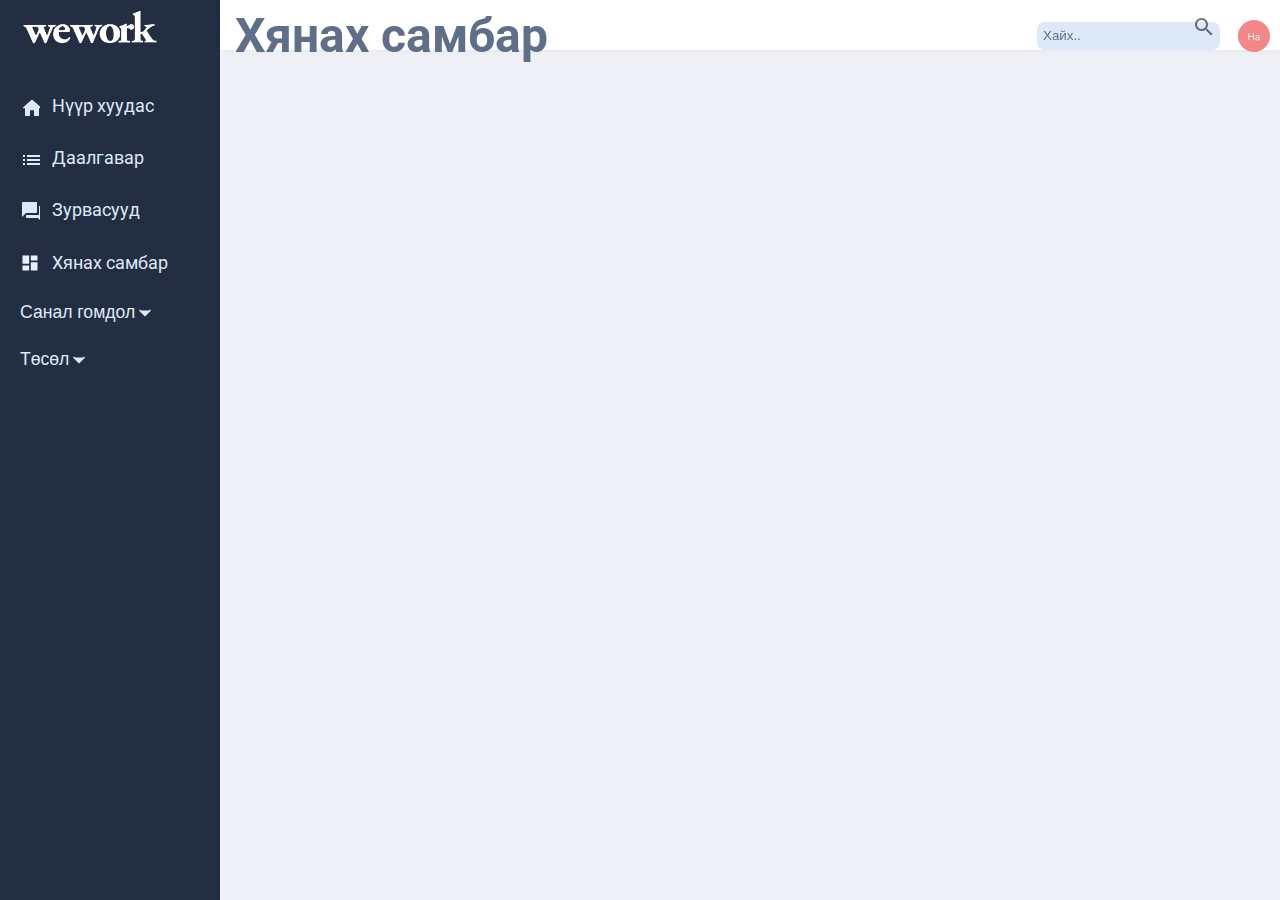
==== Dashbourd.html @ 64fe6dff "yronhii" ====
<!DOCTYPE html>
<html lang="en">
<head>
    <meta charset="UTF-8">
    <meta http-equiv="X-UA-Compatible" content="IE=edge">
    <meta name="viewport" content="width=device-width, initial-scale=1.0">
    <title>Document</title>
    <link rel="stylesheet" href="main.css">
    
</head>
<body>
    <aside class="sidebar">
          <header class="page-header">
            <nav>
              <a href="#0" aria-label="forecastr logo" class="logo">
               <img src="pngwing.com.png" width="140" height="38" alt="">
              </a>
              <ul class="admin-menu">
                <li>
                  <a href="menu.html">
                    <svg width="24" height="24" viewBox="0 0 20 20" fill="none" xmlns="http://www.w3.org/2000/svg">
                        <path d="M9.99766 19.3275V14.3275H13.9977V19.3275C13.9977 19.8775 14.4477 20.3275 14.9977 20.3275H17.9977C18.5477 20.3275 18.9977 19.8775 18.9977 19.3275V12.3275H20.6977C21.1577 12.3275 21.3777 11.7575 21.0277 11.4575L12.6677 3.92749C12.2877 3.58749 11.7077 3.58749 11.3277 3.92749L2.96766 11.4575C2.62766 11.7575 2.83766 12.3275 3.29766 12.3275H4.99766V19.3275C4.99766 19.8775 5.44766 20.3275 5.99766 20.3275H8.99766C9.54766 20.3275 9.99766 19.8775 9.99766 19.3275Z" fill="E9EEFF"/>
                        </svg>
                        
                    <span>Нүүр хуудас</span>
                  </a>
                </li>
                <li>
                  <a href="tasks.html">
                    <svg width="32" height="32" viewBox="0 0 20 20" fill="none" xmlns="http://www.w3.org/2000/svg">
                        <path d="M3 13H5V11H3V13ZM3 17H5V15H3V17ZM3 9H5V7H3V9ZM7 13H21V11H7V13ZM7 17H21V15H7V17ZM7 7V9H21V7H7Z" fill="E9EEFF"/>
                        </svg>
                        
                    <span>Даалгавар</span>
                  </a>
                </li>
                <li>
                  <a href="message.html">
                    <svg width="32" height="32" viewBox="0 0 20 20" fill="none" xmlns="http://www.w3.org/2000/svg">
                        <path d="M21 6H19V15H6V17C6 17.55 6.45 18 7 18H18L22 22V7C22 6.45 21.55 6 21 6ZM17 12V3C17 2.45 16.55 2 16 2H3C2.45 2 2 2.45 2 3V17L6 13H16C16.55 13 17 12.55 17 12Z" fill="E9EEFF"/>
                        </svg>
                        
                    <span>Зурвасууд</span>
                  </a>
                </li>
                <li>
                    <a href="Dashbourd.html">
                      <svg width="32" height="32" viewBox="0 0 24 24" fill="none" xmlns="http://www.w3.org/2000/svg">
                        <path d="M3 13H11V3H3V13ZM3 21H11V15H3V21ZM13 21H21V11H13V21ZM13 3V9H21V3H13Z" fill="#E9EEFF"/>
                        </svg>
                        
                      <span>Хянах самбар</span>
                    </a>
                  </li>
                  <li class="down">
                    <button class="dropdown-btn">Санал гомдол 
                      <i class="icon-down">
                        <svg width="24" height="24" viewBox="0 0 24 24" fill="none" xmlns="http://www.w3.org/2000/svg">
                          <path d="M6 9L12 15L18 9" stroke="#DDE9F8" stroke-width="2" stroke-linecap="round" stroke-linejoin="round"/>
                          </svg>
                      </i>
                    </button>
                    <div class="dropdown-container">
                      <a href="#">Link 1</a>
                      <a href="#">Link 2</a>
                      <a href="#">Link 3</a>
                    </div>
                  </li>
                  <li class="down">
                    <button class="dropdown-btn">Төcөл 
                      <i class="icon-down">
                        <svg width="24" height="24" viewBox="0 0 24 24" fill="none" xmlns="http://www.w3.org/2000/svg">
                          <path d="M6 9L12 15L18 9" stroke="#DDE9F8" stroke-width="2" stroke-linecap="round" stroke-linejoin="round"/>
                          </svg>
                      </i>
                    </button>
                    <div class="dropdown-container">
                      <a href="#">Link 1</a>
                      <a href="#">Link 2</a>
                      <a href="#">Link 3</a>
                    </div>
                  </li>
              </ul>
            </nav>
          </header>
          <section class="page-content">
            <section class="search-and-user">
           
            
                <h1>Хянах самбар</h1>
                <div class="admin-profile">
                  <div class="search-container">
                  <form action="/action_page.php">
                    <input type="search" placeholder="Хайх.." name="search">
                    <button type="submit"><i class="search"><svg width="20" height="20" viewBox="0 0 32 32" fill="none" xmlns="http://www.w3.org/2000/svg">
                      <path d="M15.5 14H14.71L14.43 13.73C15.41 12.59 16 11.11 16 9.5C16 5.91 13.09 3 9.5 3C5.91 3 3 5.91 3 9.5C3 13.09 5.91 16 9.5 16C11.11 16 12.59 15.41 13.73 14.43L14 14.71V15.5L19 20.49L20.49 19L15.5 14ZM9.5 14C7.01 14 5 11.99 5 9.5C5 7.01 7.01 5 9.5 5C11.99 5 14 7.01 14 9.5C14 11.99 11.99 14 9.5 14Z" fill="black" fill-opacity="0.54"/>
                      </svg></i></button>
                  </form>
                  </div>
                  
                    <svg width="45" height="45" viewBox="0 0 45 45" fill="none" xmlns="http://www.w3.org/2000/svg">
                      <circle cx="22.5" cy="22.5" r="22.5" fill="#F38686"/>
                      <path d="M22.2568 28.625H20.9375V24.0244H15.9199V28.625H14.6074V18.6719H15.9199V22.9512H20.9375V18.6719H22.2568V28.625ZM29.2061 28.625C29.1331 28.4792 29.0739 28.2194 29.0283 27.8457C28.4404 28.4564 27.7386 28.7617 26.9229 28.7617C26.1937 28.7617 25.5944 28.5566 25.125 28.1465C24.6602 27.7318 24.4277 27.2077 24.4277 26.5742C24.4277 25.804 24.7194 25.207 25.3027 24.7832C25.8906 24.3548 26.7155 24.1406 27.7773 24.1406H29.0078V23.5596C29.0078 23.1175 28.8757 22.7666 28.6113 22.5068C28.347 22.2425 27.9574 22.1104 27.4424 22.1104C26.9912 22.1104 26.613 22.2243 26.3076 22.4521C26.0023 22.68 25.8496 22.9557 25.8496 23.2793H24.5781C24.5781 22.9102 24.708 22.5547 24.9678 22.2129C25.2321 21.8665 25.5876 21.5931 26.0342 21.3926C26.4854 21.1921 26.9798 21.0918 27.5176 21.0918C28.3698 21.0918 29.0374 21.306 29.5205 21.7344C30.0036 22.1582 30.2542 22.7438 30.2725 23.4912V26.8955C30.2725 27.5745 30.359 28.1146 30.5322 28.5156V28.625H29.2061ZM27.1074 27.6611C27.5039 27.6611 27.8799 27.5586 28.2354 27.3535C28.5908 27.1484 28.8483 26.8818 29.0078 26.5537V25.0361H28.0166C26.4671 25.0361 25.6924 25.4896 25.6924 26.3965C25.6924 26.793 25.8245 27.1029 26.0889 27.3262C26.3532 27.5495 26.6927 27.6611 27.1074 27.6611Z" fill="white"/>
                      </svg>
              </div>
        
            </section>


            <article>
            
           <!-- end ymnuuda hiine -->
            </article>
          </section>
          
    </aside>
    
    <script src="main.js"></script>
</body>
</html>
---- main.css ----
@import url("https://fonts.googleapis.com/css2?family=Roboto:wght@500&display=swap");

:root {
  --page-header-bgColor: #242e42;
  --page-header-bgColor-hover: #1d2636;
  --page-header-txtColor: #dde9f8;
  --page-header-width: 220px;
  --page-content-bgColor: #f0f1f6;
  --page-content-txtColor: #5f6e89;
  --saaral: #f9fafc;
  --oronge: #ffa800;
  --red: #fe5858;
  --white: #fff;
  --black: #333;
  --blue: #81d4fa;
  --border-radius: 4px;
  --box-shadow: 0 0 10px -2px rgba(0, 0, 0, 0.075);
}

* {
  padding: 0;
  margin: 0;
  box-sizing: border-box;
}

ul {
  list-style: none;
}

a,
button {
  color: inherit;
}

a {
  text-decoration: none;
}

button {
  background: none;
  cursor: pointer;
}

input {
  -webkit-appearance: none;
}

[type="checkbox"] {
  position: absolute;
  left: -9999px;
}

label {
  cursor: pointer;
}

button,
input {
  border: none;
}

svg {
  display: block;
}

body {
  font: 19px/1.5 "Roboto", sans-serif;
}

/* HEADER STYLES
–––––––––––––––––––––––––––––––––––––––––––––––––– */
.page-header {
  position: fixed;
  top: 0;
  left: 0;
  right: 0;
  bottom: 0;
  overflow: auto;
  padding-top: 8px;
  width: var(--page-header-width);
  color: var(--page-header-txtColor);
  background: var(--page-header-bgColor);
}
.page-header nav {
  display: flex;
  flex-direction: column;
  min-height: 100%;
}

.page-header .logo {
  display: block;
  margin: 0 20px;
}

.page-header .admin-menu {
  display: flex;
  flex-direction: column;
  flex-grow: 1;
  margin-top: 25px;
}

.page-header .admin-menu li > * {
  width: 100%;
  padding: 13px 20px;
}

.page-header .admin-menu .menu-heading h3 {
  letter-spacing: 0.15em;
  font-size: 12px;
  margin-top: 12px;
  color: var(--page-header-headingColor);
}

.page-header .admin-menu svg {
  width: 20px;
  height: 20px;
  fill: var(--page-header-txtColor);
  margin-right: 12px;
}

.page-header .admin-menu a,
.page-header .admin-menu button {
  display: flex;
  align-items: center;
  font-size: 1.1rem;
}

.page-header .admin-menu a:hover,
.page-header .admin-menu a:focus,
.page-header .admin-menu button:hover,
.page-header .admin-menu button:focus {
  background: var(--page-header-bgColor-hover);
  color: var(--white);
  outline: none;
}

.page-header .admin-menu a:hover svg,
.page-header .admin-menu a:focus svg,
.page-header .admin-menu button:hover svg,
.page-header .admin-menu button:focus svg {
  fill: var(--blue);
}
.dropdown-container {
  display: none;
  margin-left: 8px;
}

.icon-down {
  float: right;
}

/* PAGE CONTENT STYLES
–––––––––––––––––––––––––––––––––––––––––––––––––– */
.page-content {
  position: relative;
  left: var(--page-header-width);
  width: calc(100% - var(--page-header-width));
  min-height: 100vh;
  color: var(--page-content-txtColor);
  background: var(--page-content-bgColor);
}

.search-and-user {
  display: grid;
  grid-template-columns: 1fr auto;
  align-items: center;
  background: var(--white);
  position: relative;
  width: 100%;
  height: 50px;
  font-size: 1.5rem;
  padding-left: 15px;
  box-shadow: var(--box-shadow);
}

.search-and-user ::placeholder {
  color: var(--page-content-txtColor);
}

.search-and-user form svg {
  width: 26px;
  height: 26px;
  fill: var(--page-content-txtColor);
}
input[type="search"] {
  height: 28px;
  border-radius: 8px;
  margin-bottom: 8px;
  margin-right: 18px;
  padding-left: 6px;
  color: var(--page-content-txtColor);
  background-color: var(--page-header-txtColor);
}
.search {
  float: right;
  margin-top: 12px;
  margin-right: 29px;
  border: none;
  cursor: pointer;
}
.search-and-user form button {
  position: absolute;
  top: 50%;
  right: 17px;
  transform: translateY(-50%);
}

.search-and-user .admin-profile {
  display: flex;
  align-items: center;
}

.search-and-user .admin-profile svg {
  width: 32px;
  height: 32px;
  margin-right: 10px;
}
.content {
  width: 750px;
  height: 43px;
  border-bottom-style: solid;
  border-bottom-width: thin;
  border-color: rgb(174, 188, 201);
  margin-top: 4%;
  margin-left: 15%;
}
.dropdown-btn {
  display: flex;
  align-items: center;
}
.content .dropdown-container {
  margin-top: 20px;
}
.content .dropdown-container > a {
  display: inline-block;
  margin-right: 25px;
}
.project-card {
  position: relative;
  width: 100px;
  height: 100px;
  border-radius: 15px;
  text-align: center;
  overflow: auto;
  background-color: var(--blue);
  box-shadow: 0 4px 8px 0 rgba(0, 0, 0, 0.2);
  transition: 0.3s;
}
.project-plus {
  position: relative;
  width: 100px;
  height: 100px;
  border-radius: 15px;
  text-align: center;
  overflow: auto;
  border-style: dashed;
  border-width: 2px;
}

.project-card:hover,
.project-card:focus {
  fill: var(--blue);
  box-shadow: 0 8px 16px 0 rgba(0, 0, 0, 0.2);
}
.dropdown-container svg {
  width: 40px;
  height: auto;
  margin: auto;
  margin-top: 28%;
}
.project-plus:hover,
.project-plus:focus {
  background-color: #f3f3f3;
  transform: translateY(-1px);
  transition: 0.3s;
  box-shadow: 0 8px 16px 0 rgba(0, 0, 0, 0.2);
}
.project-name {
  margin-top: 10px;
  text-align: center;
}
/* MQ RULES
–––––––––––––––––––––––––––––––––––––––––––––––––– */
@media screen and (max-height: 450px) {
  .sidebar {
    padding-top: 15px;
  }
  .sidebar a {
    font-size: 18px;
  }
}
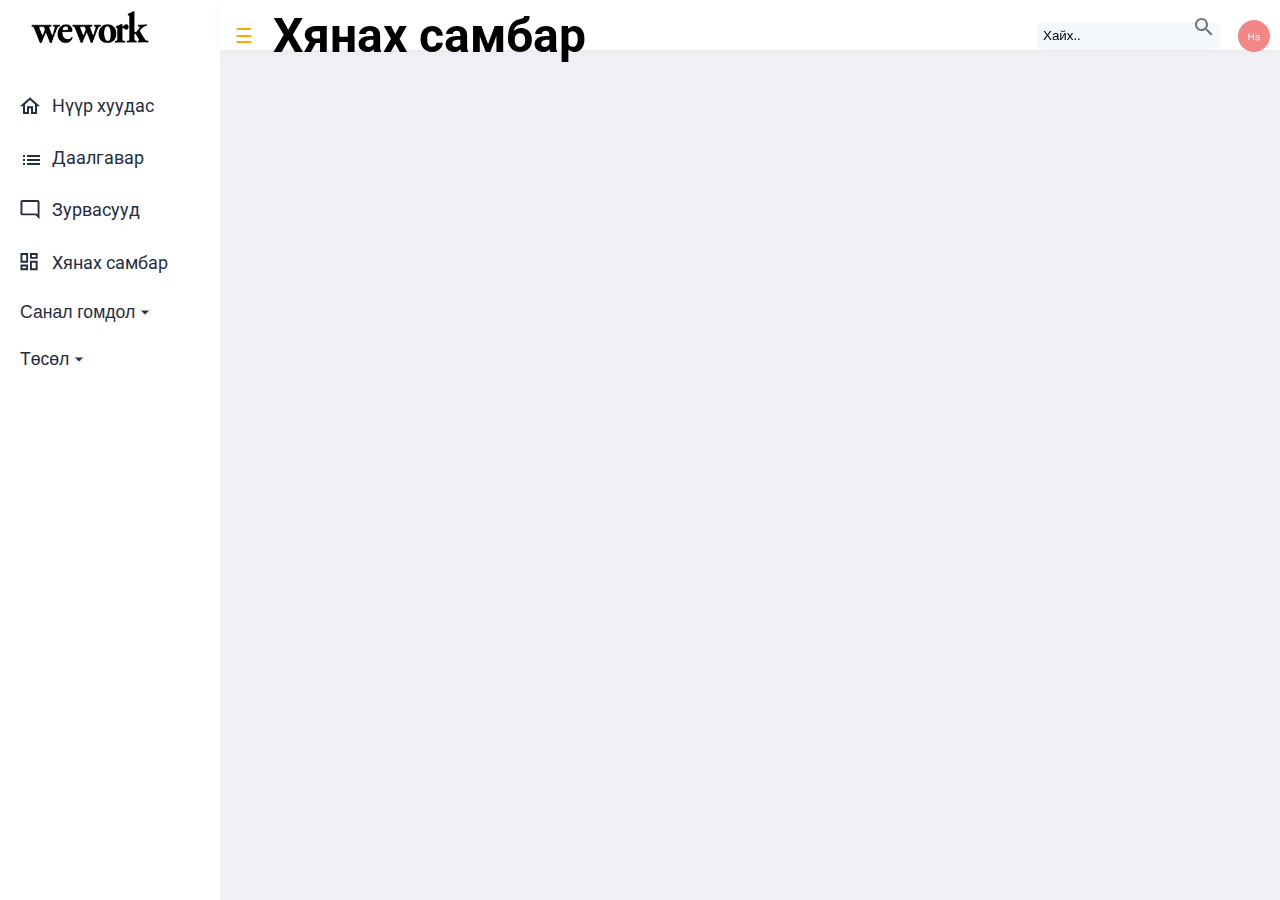
==== commit c563d743: "d" ====
--- a/Dashbourd.html
+++ b/Dashbourd.html
@@ -5,89 +5,98 @@
     <meta http-equiv="X-UA-Compatible" content="IE=edge">
     <meta name="viewport" content="width=device-width, initial-scale=1.0">
     <title>Document</title>
-    <link rel="stylesheet" href="main.css">
+    <link rel="stylesheet" href="public/css/main.css">
     
 </head>
 <body>
     <aside class="sidebar">
-          <header class="page-header">
-            <nav>
-              <a href="#0" aria-label="forecastr logo" class="logo">
-               <img src="pngwing.com.png" width="140" height="38" alt="">
+      <header class="page-header" id="MenuBar">
+        <nav>
+          <a href="menu.html" aria-label="forecastr logo" class="logo">
+           <img src="public/images/klipartz.com.png" width="140" height="38" alt="">
+          </a>
+          <ul class="admin-menu">
+            <li>
+              <a href="menu.html">
+                <svg width="24" height="21" viewBox="0 0 24 21" fill="none" xmlns="http://www.w3.org/2000/svg">
+                  <path d="M12 3.28873L18 8.58285V17.7711H15.6V10.7123H8.4V17.7711H6V8.58285L12 3.28873ZM12 0.124023L0 10.7123H3.6V20.124H10.8V13.0652H13.2V20.124H20.4V10.7123H24L12 0.124023Z" fill="#242E42"/>
+                  </svg>
+                  
+                    
+                <span>Нүүр хуудас</span>
               </a>
-              <ul class="admin-menu">
-                <li>
-                  <a href="menu.html">
-                    <svg width="24" height="24" viewBox="0 0 20 20" fill="none" xmlns="http://www.w3.org/2000/svg">
-                        <path d="M9.99766 19.3275V14.3275H13.9977V19.3275C13.9977 19.8775 14.4477 20.3275 14.9977 20.3275H17.9977C18.5477 20.3275 18.9977 19.8775 18.9977 19.3275V12.3275H20.6977C21.1577 12.3275 21.3777 11.7575 21.0277 11.4575L12.6677 3.92749C12.2877 3.58749 11.7077 3.58749 11.3277 3.92749L2.96766 11.4575C2.62766 11.7575 2.83766 12.3275 3.29766 12.3275H4.99766V19.3275C4.99766 19.8775 5.44766 20.3275 5.99766 20.3275H8.99766C9.54766 20.3275 9.99766 19.8775 9.99766 19.3275Z" fill="E9EEFF"/>
-                        </svg>
-                        
-                    <span>Нүүр хуудас</span>
-                  </a>
-                </li>
-                <li>
-                  <a href="tasks.html">
-                    <svg width="32" height="32" viewBox="0 0 20 20" fill="none" xmlns="http://www.w3.org/2000/svg">
-                        <path d="M3 13H5V11H3V13ZM3 17H5V15H3V17ZM3 9H5V7H3V9ZM7 13H21V11H7V13ZM7 17H21V15H7V17ZM7 7V9H21V7H7Z" fill="E9EEFF"/>
-                        </svg>
-                        
-                    <span>Даалгавар</span>
-                  </a>
-                </li>
-                <li>
-                  <a href="message.html">
-                    <svg width="32" height="32" viewBox="0 0 20 20" fill="none" xmlns="http://www.w3.org/2000/svg">
-                        <path d="M21 6H19V15H6V17C6 17.55 6.45 18 7 18H18L22 22V7C22 6.45 21.55 6 21 6ZM17 12V3C17 2.45 16.55 2 16 2H3C2.45 2 2 2.45 2 3V17L6 13H16C16.55 13 17 12.55 17 12Z" fill="E9EEFF"/>
-                        </svg>
-                        
-                    <span>Зурвасууд</span>
-                  </a>
-                </li>
-                <li>
-                    <a href="Dashbourd.html">
-                      <svg width="32" height="32" viewBox="0 0 24 24" fill="none" xmlns="http://www.w3.org/2000/svg">
-                        <path d="M3 13H11V3H3V13ZM3 21H11V15H3V21ZM13 21H21V11H13V21ZM13 3V9H21V3H13Z" fill="#E9EEFF"/>
-                        </svg>
-                        
-                      <span>Хянах самбар</span>
-                    </a>
-                  </li>
-                  <li class="down">
-                    <button class="dropdown-btn">Санал гомдол 
-                      <i class="icon-down">
-                        <svg width="24" height="24" viewBox="0 0 24 24" fill="none" xmlns="http://www.w3.org/2000/svg">
-                          <path d="M6 9L12 15L18 9" stroke="#DDE9F8" stroke-width="2" stroke-linecap="round" stroke-linejoin="round"/>
-                          </svg>
-                      </i>
-                    </button>
-                    <div class="dropdown-container">
-                      <a href="#">Link 1</a>
-                      <a href="#">Link 2</a>
-                      <a href="#">Link 3</a>
-                    </div>
-                  </li>
-                  <li class="down">
-                    <button class="dropdown-btn">Төcөл 
-                      <i class="icon-down">
-                        <svg width="24" height="24" viewBox="0 0 24 24" fill="none" xmlns="http://www.w3.org/2000/svg">
-                          <path d="M6 9L12 15L18 9" stroke="#DDE9F8" stroke-width="2" stroke-linecap="round" stroke-linejoin="round"/>
-                          </svg>
-                      </i>
-                    </button>
-                    <div class="dropdown-container">
-                      <a href="#">Link 1</a>
-                      <a href="#">Link 2</a>
-                      <a href="#">Link 3</a>
-                    </div>
-                  </li>
-              </ul>
-            </nav>
-          </header>
-          <section class="page-content">
+            </li>
+            <li>
+              <a href="tasks.html">
+                <svg width="32" height="32" viewBox="0 0 20 20" fill="none" xmlns="http://www.w3.org/2000/svg">
+                    <path d="M3 13H5V11H3V13ZM3 17H5V15H3V17ZM3 9H5V7H3V9ZM7 13H21V11H7V13ZM7 17H21V15H7V17ZM7 7V9H21V7H7Z" fill="E9EEFF"/>
+                    </svg>
+                    
+                <span>Даалгавар</span>
+              </a>
+            </li>
+            <li>
+              <a href="message.html">
+                <svg width="20" height="21" viewBox="0 0 20 21" fill="none" xmlns="http://www.w3.org/2000/svg">
+                  <path d="M18 15.294L16.83 14.124H2V2.12402H18V15.294ZM18 0.124023H2C0.9 0.124023 0 1.02402 0 2.12402V14.124C0 15.224 0.9 16.124 2 16.124H16L20 20.124V2.12402C20 1.02402 19.1 0.124023 18 0.124023Z" fill="#242E42"/>
+                  </svg>
+                  
+                    
+                <span>Зурвасууд</span>
+              </a>
+            </li>
+            <li>
+                <a href="Dashbourd.html">
+                  <svg width="24" height="24" viewBox="0 0 20 21" fill="none" xmlns="http://www.w3.org/2000/svg">
+                    <path d="M16 2.12402V4.12402H12V2.12402H16ZM6 2.12402V8.12402H2V2.12402H6ZM16 10.124V16.124H12V10.124H16ZM6 14.124V16.124H2V14.124H6ZM18 0.124023H10V6.12402H18V0.124023ZM8 0.124023H0V10.124H8V0.124023ZM18 8.12402H10V18.124H18V8.12402ZM8 12.124H0V18.124H8V12.124Z" fill="#242E42"/>
+                    </svg>
+                    
+                    
+                    
+                  <span>Хянах самбар</span>
+                </a>
+              </li>
+              <li class="down">
+                <button class="dropdown-btn">Санал гомдол 
+                  <i class="icon-down">
+                    <svg width="24" height="24" viewBox="0 0 24 24" fill="none" xmlns="http://www.w3.org/2000/svg">
+                      <path d="M6 9L12 15L18 9" stroke="#DDE9F8" stroke-width="2" stroke-linecap="round" stroke-linejoin="round"/>
+                      </svg>
+                  </i>
+                </button>
+                <div class="dropdown-container">
+                  <a href="#">Link 1</a>
+                  <a href="#">Link 2</a>
+                  <a href="#">Link 3</a>
+                </div>
+              </li>
+              <li class="down">
+                <button class="dropdown-btn">Төcөл 
+                  <i class="icon-down">
+                    <svg width="24" height="24" viewBox="0 0 24 24" fill="none" xmlns="http://www.w3.org/2000/svg">
+                      <path d="M6 9L12 15L18 9" stroke="#DDE9F8" stroke-width="2" stroke-linecap="round" stroke-linejoin="round"/>
+                      </svg>
+                  </i>
+                </button>
+                <div class="dropdown-container">
+                  <a href="#">Link 1</a>
+                  <a href="#">Link 2</a>
+                  <a href="#">Link 3</a>
+                </div>
+              </li>
+          </ul>
+        </nav>
+        
+      </header>
+          <section class="page-content" id="main">
             <section class="search-and-user">
            
-            
+              <div class="head-title">
+           
+                <button id="closeNav" class="open-nav">&#9776;</button>
                 <h1>Хянах самбар</h1>
+               </div>
+                
                 <div class="admin-profile">
                   <div class="search-container">
                   <form action="/action_page.php">
@@ -115,6 +124,6 @@
           
     </aside>
     
-    <script src="main.js"></script>
+    <script src="public/js/main.js"></script>
 </body>
 </html>--- a/public/css/main.css
+++ b/public/css/main.css
@@ -0,0 +1,579 @@
+@import url("https://fonts.googleapis.com/css2?family=Roboto:wght@500&display=swap");
+
+:root {
+  --page-header-bgColor: #ffffff;
+  --page-header-bgColor-hover: #ffa800;
+  --page-header-txtColor: #242e42;
+  --page-header-width: 220px;
+  --page-content-bgColor: #f0f1f6;
+  --page-content-txtColor: #000000;
+  --saaral: #f9fafc;
+  --green: #23cb51;
+  --oronge: #ffa800;
+  --red: #ff6a6a;
+  --white: #fff;
+  --black: #333;
+  --blue: #81d4fa;
+  --hoverColor: #f5f5f5;
+  --border-radius: 4px;
+  --box-shadow: 0 0 10px -2px rgba(0, 0, 0, 0.075);
+}
+
+* {
+  padding: 0;
+  margin: 0;
+  box-sizing: border-box;
+}
+
+ul {
+  list-style: none;
+}
+
+a,
+button {
+  color: inherit;
+}
+
+a {
+  text-decoration: none;
+}
+
+button {
+  background: none;
+  cursor: pointer;
+}
+
+input {
+  -webkit-appearance: none;
+}
+
+[type="checkbox"] {
+  position: absolute;
+  left: -9999px;
+}
+
+label {
+  cursor: pointer;
+}
+
+button,
+input {
+  border: none;
+}
+
+svg {
+  display: block;
+}
+
+body {
+  font: 19px/1.5 "Roboto", sans-serif;
+}
+
+/* HEADER STYLES
+–––––––––––––––––––––––––––––––––––––––––––––––––– */
+.page-header {
+  position: fixed;
+  top: 0;
+  left: 0;
+  right: 0;
+  bottom: 0;
+  overflow: auto;
+  padding-top: 8px;
+  width: var(--page-header-width);
+  color: var(--page-header-txtColor);
+  background: var(--page-header-bgColor);
+}
+.page-header nav {
+  display: flex;
+  flex-direction: column;
+  min-height: 100%;
+}
+
+.page-header .logo {
+  display: block;
+  margin: 0 20px;
+}
+
+.page-header .admin-menu {
+  display: flex;
+  flex-direction: column;
+  flex-grow: 1;
+  margin-top: 25px;
+}
+
+.page-header .admin-menu li > * {
+  width: 100%;
+  padding: 13px 20px;
+}
+
+.page-header .admin-menu .menu-heading h3 {
+  letter-spacing: 0.15em;
+  font-size: 12px;
+  margin-top: 12px;
+  color: var(--page-header-headingColor);
+}
+
+.page-header .admin-menu svg {
+  width: 20px;
+  height: 20px;
+  fill: var(--page-header-txtColor);
+  margin-right: 12px;
+}
+
+.page-header .admin-menu a,
+.page-header .admin-menu button {
+  display: flex;
+  align-items: center;
+  font-size: 1.1rem;
+}
+
+.page-header .admin-menu a:hover,
+.page-header .admin-menu a:focus,
+.page-header .admin-menu button:hover,
+.page-header .admin-menu button:focus {
+  background: var(--page-header-bgColor-hover);
+  color: var(--white);
+  outline: none;
+}
+
+.dropdown-container {
+  display: none;
+  margin-left: 8px;
+}
+
+.icon-down {
+  float: right;
+}
+
+/* PAGE CONTENT STYLES
+–––––––––––––––––––––––––––––––––––––––––––––––––– */
+.page-content {
+  position: relative;
+  left: var(--page-header-width);
+  width: calc(100% - 220px);
+  min-height: 100vh;
+  color: var(--page-content-txtColor);
+  background: var(--page-content-bgColor);
+}
+.open-nav {
+  margin-right: 20px;
+  font-size: 20px;
+  color: var(--oronge);
+}
+.head-title {
+  display: flex;
+}
+.search-and-user {
+  display: grid;
+  grid-template-columns: 1fr auto;
+  align-items: center;
+  background: var(--white);
+  position: relative;
+  width: 100%;
+  height: 50px;
+  font-size: 1.5rem;
+  padding-left: 15px;
+  box-shadow: var(--box-shadow);
+}
+
+.search-and-user ::placeholder {
+  color: var(--page-content-txtColor);
+}
+
+.search-and-user form svg {
+  width: 26px;
+  height: 26px;
+  fill: var(--page-content-txtColor);
+}
+input[type="search"] {
+  height: 28px;
+  border-radius: 8px;
+  margin-bottom: 8px;
+  margin-right: 18px;
+  padding-left: 6px;
+  color: var(--page-content-txtColor);
+  background-color: #f5f8fa;
+}
+.search {
+  float: right;
+  margin-top: 12px;
+  margin-right: 29px;
+  border: none;
+  cursor: pointer;
+}
+.search-and-user form button {
+  position: absolute;
+  top: 50%;
+  right: 17px;
+  transform: translateY(-50%);
+}
+
+.search-and-user .admin-profile {
+  display: flex;
+  align-items: center;
+}
+
+.search-and-user .admin-profile svg {
+  width: 32px;
+  height: 32px;
+  margin-right: 10px;
+}
+.content {
+  width: 750px;
+  height: 43px;
+  border-bottom-style: solid;
+  border-bottom-width: thin;
+  border-color: rgb(174, 188, 201);
+  margin-top: 4%;
+  margin-left: 15%;
+}
+.dropdown-btn {
+  display: flex;
+  align-items: center;
+}
+.content .dropdown-container {
+  margin-top: 20px;
+}
+.content .dropdown-container > a {
+  display: inline-block;
+  margin-right: 25px;
+}
+.project-card {
+  position: relative;
+  width: 100px;
+  height: 100px;
+  border-radius: 15px;
+  text-align: center;
+  overflow: auto;
+  background-color: var(--blue);
+  box-shadow: 0 2px 4px 0 rgba(0, 0, 0, 0.2);
+  transition: 0.3s;
+}
+.project-plus {
+  position: relative;
+  width: 100px;
+  height: 100px;
+  border-radius: 15px;
+  text-align: center;
+  overflow: auto;
+  border-style: dashed;
+  border-width: 2px;
+}
+
+.project-card:hover,
+.project-card:focus,
+.project-plus:hover,
+.project-plus:focus {
+  transform: translateY(-1px);
+  box-shadow: 0 7px 14px 0 rgba(0, 0, 0, 0.2);
+  transition: 0.3s;
+}
+.dropdown-container svg {
+  width: 40px;
+  height: auto;
+  margin: auto;
+  margin-top: 28%;
+}
+
+.project-name {
+  margin-top: 10px;
+  text-align: center;
+}
+/* ––––––––– project menu ––––––––––––––– */
+.project-menu {
+  width: 100%;
+  height: 50px;
+  background: #fffdfd;
+}
+.project-bar li {
+  float: left;
+  margin: 10px 14px;
+}
+.project-bar li a {
+  font-style: normal;
+  font-weight: 500;
+  font-size: 14px;
+  line-height: 16px;
+  text-align: center;
+  letter-spacing: 1.25px;
+  text-transform: uppercase;
+  color: rgba(95, 110, 137, 0.8);
+  mix-blend-mode: normal;
+}
+.project-bar li a:hover,
+.project-bar li a:focus {
+  color: var(--blue);
+}
+.project-bar li a :active {
+  color: var(--blue);
+}
+/* ––––––––– Column ––––––––––––––– */
+.card-columns {
+  position: relative;
+  overflow: auto;
+  margin: 0px 39px;
+  margin-top: 25px;
+  width: auto;
+  min-height: 600px;
+  display: flex;
+}
+.column {
+  background: var(--white);
+  border: 1px solid #dcdcdc;
+  display: inline-block;
+  border-radius: 4px;
+  margin-left: 14px;
+  width: 320px;
+  min-height: 100%;
+}
+.card-header {
+  height: 50px;
+  border-color: #c4c4c473;
+  width: 100%;
+  border-bottom-style: solid;
+  border-bottom-width: thin;
+  display: inline-flex;
+}
+.column-name {
+  cursor: pointer;
+  width: 65%;
+  margin: auto;
+  border-radius: 5px;
+  margin-left: 7%;
+  padding-left: 4px;
+}
+.plus-card {
+  margin: auto;
+  height: 50%;
+  cursor: pointer;
+  width: 10%;
+  border-radius: 5px;
+  margin-left: 5%;
+}
+.edit-card {
+  margin: auto;
+  width: 12%;
+  height: 50%;
+  border-radius: 5px;
+  cursor: pointer;
+  margin-right: 5%;
+}
+.plus-card svg {
+  margin: auto;
+  margin-top: 5px;
+}
+.edit-card svg {
+  margin: auto;
+}
+.cards {
+  width: 85%;
+  margin: auto;
+  margin-top: 7%;
+}
+.card {
+  border: 1px solid rgb(235, 235, 235);
+  width: 100%;
+  height: 110px;
+  margin-top: 6%;
+  background: #ffffff;
+  box-shadow: 1px 1px 2px rgba(131, 131, 131, 0.2);
+  border-radius: 2px;
+  padding: 5%;
+}
+
+.card-title {
+  font-style: normal;
+  font-weight: 500;
+  font-size: 15px;
+  line-height: 21px;
+  letter-spacing: 0.75px;
+  color: var(--page-content-txtColor);
+}
+.card-date {
+  margin: auto;
+  display: flex;
+  margin-top: 2%;
+}
+.card-date p {
+  font-style: normal;
+  font-weight: 500;
+  font-size: 13px;
+  line-height: 21px;
+  letter-spacing: 0.75px;
+  color: #040404;
+  opacity: 0.4;
+}
+.card-assign {
+  text-align: center;
+  display: flex;
+  margin-top: 3%;
+}
+.card-profile {
+  width: 24px;
+  height: 24px;
+  border-radius: 50%;
+}
+.card-assign p {
+  font-style: normal;
+  font-weight: 500;
+  font-size: 13px;
+  margin-left: 6px;
+  margin-top: auto;
+  margin-bottom: auto;
+  letter-spacing: 0.75px;
+  color: var(--page-content-txtColor);
+}
+.card-level {
+  margin-left: auto;
+
+  border-radius: 100px;
+  width: 30%;
+  height: 90%;
+}
+.high {
+  background: var(--red);
+}
+.easy {
+  background: var(--green);
+}
+.meduim {
+  background: var(--oronge);
+}
+.card-level > p {
+  font-style: normal;
+  font-weight: 500;
+  font-size: 13px;
+  line-height: 21px;
+  text-align: center;
+  letter-spacing: 0.75px;
+  color: var(--white);
+  margin: auto;
+  opacity: 0.87;
+}
+.card:hover,
+.card:focus {
+  background: var(--saaral);
+  cursor: pointer;
+  transition: 0.3s;
+  box-shadow: 0 2px 4px 0 rgba(0, 0, 0, 0.2);
+}
+.add-task {
+  display: flex;
+  text-align: center;
+  width: 100%;
+  overflow: auto;
+  height: auto;
+  margin-top: 10px;
+  border-radius: 5px;
+  padding-left: 21%;
+}
+.add-task svg {
+  margin-top: auto;
+  margin-bottom: auto;
+}
+.add-task p {
+  font-style: normal;
+  font-weight: 500;
+  font-size: 18px;
+  color: var(--page-content-txtColor);
+  margin-left: 5px;
+}
+.column-name:hover,
+.column-name:focus,
+.edit-card:hover,
+.edit-card:focus,
+.plus-card:hover,
+.plus-card:focus {
+  background-color: var(--hoverColor);
+  transition: 0.2s;
+}
+.add-task:hover,
+.add-task:focus {
+  background-color: var(--hoverColor);
+  transition: 0.2s;
+}
+/* -------task-------- */
+.task-bar {
+  width: 100%;
+  background: var(--white);
+  border: 1px solid rgb(212, 212, 212);
+  box-sizing: border-box;
+  height: 40px;
+}
+.task-menu {
+  margin-top: 5px;
+}
+.task-menu li {
+  font-weight: 500;
+  font-size: 13px;
+  line-height: 16px;
+  text-align: center;
+  letter-spacing: 1.25px;
+  color: var(--page-content-txtColor);
+  display: inline;
+  margin-left: 50px;
+  text-transform: uppercase;
+  color: var(--page-content-txtColor);
+}
+.task-menu :first-child {
+  margin-left: 30px;
+  padding-right: 45%;
+}
+.task-menu :nth-child(3) {
+  margin-left: 5%;
+}
+
+.tasks {
+  margin-left: 0.5%;
+  margin-top: 2%;
+  border-bottom: 1px solid rgb(212, 212, 212);
+}
+.task-btn {
+  margin-top: 10px;
+}
+.tasks span {
+  font-family: Roboto;
+  font-style: normal;
+  font-weight: 500;
+  font-size: 14px;
+  letter-spacing: 1.25px;
+  text-transform: uppercase;
+  color: #040404;
+}
+.tasks svg {
+  margin-right: 10px;
+}
+.task {
+  margin: auto;
+  margin-top: 10px;
+}
+.one-task {
+  border-bottom: 1px solid rgb(212, 212, 212);
+  display: flex;
+  padding-left: 3%;
+}
+.tasks p {
+  margin-top: 2px;
+  font-family: Roboto;
+  font-style: normal;
+  font-weight: 500;
+  font-size: 15px;
+  letter-spacing: 1.2px;
+  line-height: 35px;
+}
+.date {
+  margin-left: 55%;
+  margin-top: 18px;
+}
+.project-task {
+  margin-left: 6%;
+}
+
+@media screen and (max-height: 450px) {
+  .sidebar {
+    padding-top: 15px;
+  }
+  .sidebar a {
+    font-size: 18px;
+  }
+}
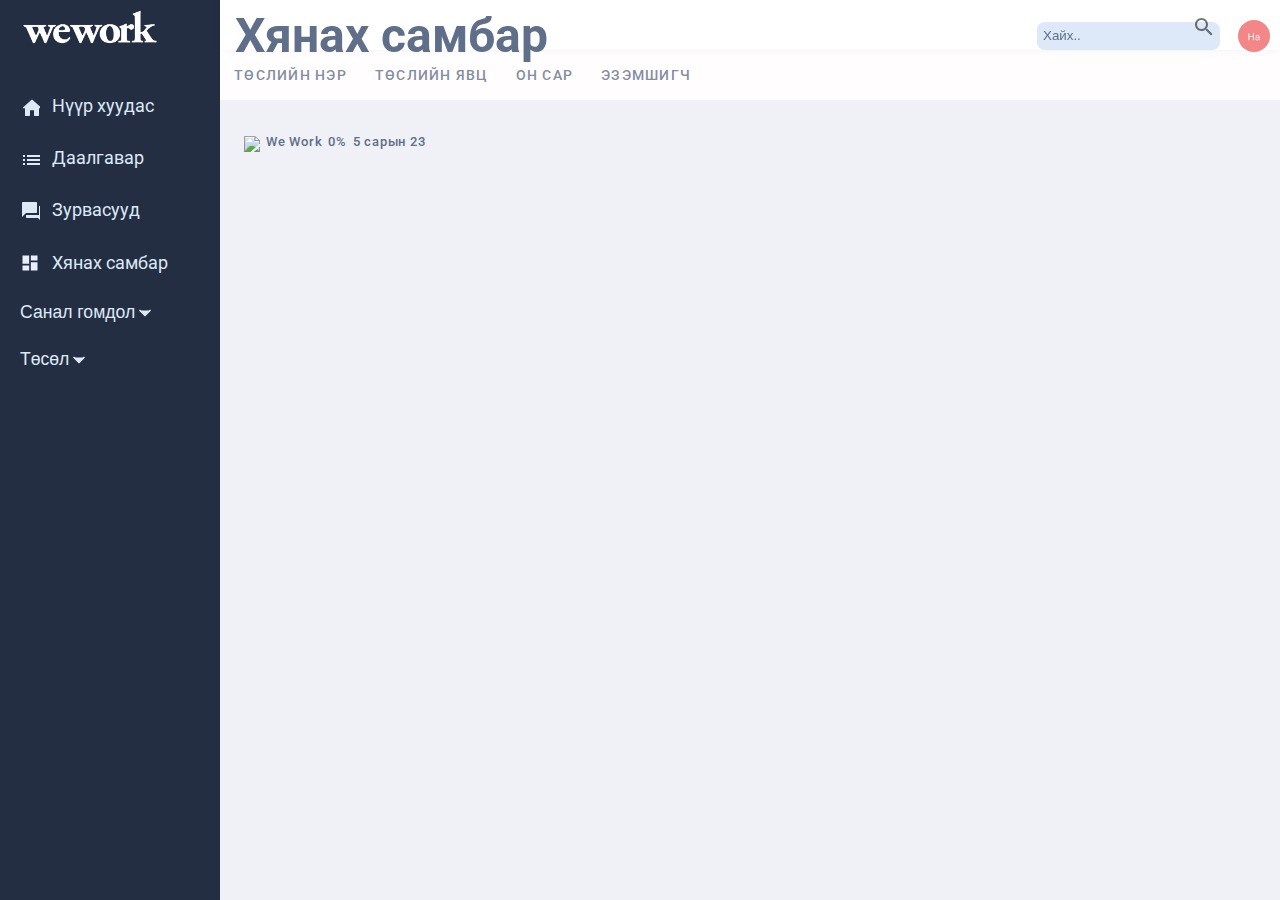
==== commit d8b7063c: "Add files via upload" ====
--- a/Dashbourd.html
+++ b/Dashbourd.html
@@ -5,98 +5,90 @@
     <meta http-equiv="X-UA-Compatible" content="IE=edge">
     <meta name="viewport" content="width=device-width, initial-scale=1.0">
     <title>Document</title>
-    <link rel="stylesheet" href="public/css/main.css">
+    <link rel="stylesheet" href="css/main.css">
     
 </head>
 <body>
     <aside class="sidebar">
-      <header class="page-header" id="MenuBar">
-        <nav>
-          <a href="menu.html" aria-label="forecastr logo" class="logo">
-           <img src="public/images/klipartz.com.png" width="140" height="38" alt="">
-          </a>
-          <ul class="admin-menu">
-            <li>
-              <a href="menu.html">
-                <svg width="24" height="21" viewBox="0 0 24 21" fill="none" xmlns="http://www.w3.org/2000/svg">
-                  <path d="M12 3.28873L18 8.58285V17.7711H15.6V10.7123H8.4V17.7711H6V8.58285L12 3.28873ZM12 0.124023L0 10.7123H3.6V20.124H10.8V13.0652H13.2V20.124H20.4V10.7123H24L12 0.124023Z" fill="#242E42"/>
-                  </svg>
-                  
-                    
-                <span>Нүүр хуудас</span>
+          <header class="page-header">
+            <nav>
+              <a href="#0" aria-label="forecastr logo" class="logo">
+               <img src="public/images/pngwing.com.png" width="140" height="38" alt="">
               </a>
-            </li>
-            <li>
-              <a href="tasks.html">
-                <svg width="32" height="32" viewBox="0 0 20 20" fill="none" xmlns="http://www.w3.org/2000/svg">
-                    <path d="M3 13H5V11H3V13ZM3 17H5V15H3V17ZM3 9H5V7H3V9ZM7 13H21V11H7V13ZM7 17H21V15H7V17ZM7 7V9H21V7H7Z" fill="E9EEFF"/>
-                    </svg>
-                    
-                <span>Даалгавар</span>
-              </a>
-            </li>
-            <li>
-              <a href="message.html">
-                <svg width="20" height="21" viewBox="0 0 20 21" fill="none" xmlns="http://www.w3.org/2000/svg">
-                  <path d="M18 15.294L16.83 14.124H2V2.12402H18V15.294ZM18 0.124023H2C0.9 0.124023 0 1.02402 0 2.12402V14.124C0 15.224 0.9 16.124 2 16.124H16L20 20.124V2.12402C20 1.02402 19.1 0.124023 18 0.124023Z" fill="#242E42"/>
-                  </svg>
-                  
-                    
-                <span>Зурвасууд</span>
-              </a>
-            </li>
-            <li>
-                <a href="Dashbourd.html">
-                  <svg width="24" height="24" viewBox="0 0 20 21" fill="none" xmlns="http://www.w3.org/2000/svg">
-                    <path d="M16 2.12402V4.12402H12V2.12402H16ZM6 2.12402V8.12402H2V2.12402H6ZM16 10.124V16.124H12V10.124H16ZM6 14.124V16.124H2V14.124H6ZM18 0.124023H10V6.12402H18V0.124023ZM8 0.124023H0V10.124H8V0.124023ZM18 8.12402H10V18.124H18V8.12402ZM8 12.124H0V18.124H8V12.124Z" fill="#242E42"/>
-                    </svg>
-                    
-                    
-                    
-                  <span>Хянах самбар</span>
-                </a>
-              </li>
-              <li class="down">
-                <button class="dropdown-btn">Санал гомдол 
-                  <i class="icon-down">
-                    <svg width="24" height="24" viewBox="0 0 24 24" fill="none" xmlns="http://www.w3.org/2000/svg">
-                      <path d="M6 9L12 15L18 9" stroke="#DDE9F8" stroke-width="2" stroke-linecap="round" stroke-linejoin="round"/>
-                      </svg>
-                  </i>
-                </button>
-                <div class="dropdown-container">
-                  <a href="#">Link 1</a>
-                  <a href="#">Link 2</a>
-                  <a href="#">Link 3</a>
-                </div>
-              </li>
-              <li class="down">
-                <button class="dropdown-btn">Төcөл 
-                  <i class="icon-down">
-                    <svg width="24" height="24" viewBox="0 0 24 24" fill="none" xmlns="http://www.w3.org/2000/svg">
-                      <path d="M6 9L12 15L18 9" stroke="#DDE9F8" stroke-width="2" stroke-linecap="round" stroke-linejoin="round"/>
-                      </svg>
-                  </i>
-                </button>
-                <div class="dropdown-container">
-                  <a href="#">Link 1</a>
-                  <a href="#">Link 2</a>
-                  <a href="#">Link 3</a>
-                </div>
-              </li>
-          </ul>
-        </nav>
-        
-      </header>
-          <section class="page-content" id="main">
+              <ul class="admin-menu">
+                
+                <li>
+                  <a href="menu.html">
+                    <svg width="24" height="24" viewBox="0 0 20 20" fill="none" xmlns="http://www.w3.org/2000/svg">
+                        <path d="M9.99766 19.3275V14.3275H13.9977V19.3275C13.9977 19.8775 14.4477 20.3275 14.9977 20.3275H17.9977C18.5477 20.3275 18.9977 19.8775 18.9977 19.3275V12.3275H20.6977C21.1577 12.3275 21.3777 11.7575 21.0277 11.4575L12.6677 3.92749C12.2877 3.58749 11.7077 3.58749 11.3277 3.92749L2.96766 11.4575C2.62766 11.7575 2.83766 12.3275 3.29766 12.3275H4.99766V19.3275C4.99766 19.8775 5.44766 20.3275 5.99766 20.3275H8.99766C9.54766 20.3275 9.99766 19.8775 9.99766 19.3275Z" fill="E9EEFF"/>
+                        </svg>
+                        
+                    <span>Нүүр хуудас</span>
+                  </a>
+                </li>
+                <li>
+                  <a href="tasks.html">
+                    <svg width="32" height="32" viewBox="0 0 20 20" fill="none" xmlns="http://www.w3.org/2000/svg">
+                        <path d="M3 13H5V11H3V13ZM3 17H5V15H3V17ZM3 9H5V7H3V9ZM7 13H21V11H7V13ZM7 17H21V15H7V17ZM7 7V9H21V7H7Z" fill="E9EEFF"/>
+                        </svg>
+                        
+                    <span>Даалгавар</span>
+                  </a>
+                </li>
+                <li>
+                  <a href="message.html">
+                    <svg width="32" height="32" viewBox="0 0 20 20" fill="none" xmlns="http://www.w3.org/2000/svg">
+                        <path d="M21 6H19V15H6V17C6 17.55 6.45 18 7 18H18L22 22V7C22 6.45 21.55 6 21 6ZM17 12V3C17 2.45 16.55 2 16 2H3C2.45 2 2 2.45 2 3V17L6 13H16C16.55 13 17 12.55 17 12Z" fill="E9EEFF"/>
+                        </svg>
+                        
+                    <span>Зурвасууд</span>
+                  </a>
+                </li>
+                <li>
+                    <a href="Dashbourd.html">
+                      <svg width="32" height="32" viewBox="0 0 24 24" fill="none" xmlns="http://www.w3.org/2000/svg">
+                        <path d="M3 13H11V3H3V13ZM3 21H11V15H3V21ZM13 21H21V11H13V21ZM13 3V9H21V3H13Z" fill="#E9EEFF"/>
+                        </svg>
+                        
+                      <span>Хянах самбар</span>
+                    </a>
+                  </li>
+                  <li class="down">
+                    <button class="dropdown-btn">Санал гомдол 
+                      <i class="icon-down">
+                        <svg width="24" height="24" viewBox="0 0 24 24" fill="none" xmlns="http://www.w3.org/2000/svg">
+                          <path d="M6 9L12 15L18 9" stroke="#DDE9F8" stroke-width="2" stroke-linecap="round" stroke-linejoin="round"/>
+                          </svg>
+                      </i>
+                    </button>
+                    <div class="dropdown-container">
+                      <a href="#">Link 1</a>
+                      <a href="#">Link 2</a>
+                      <a href="#">Link 3</a>
+                    </div>
+                  </li>
+                  <li class="down">
+                    <button class="dropdown-btn">Төcөл 
+                      <i class="icon-down">
+                        <svg width="24" height="24" viewBox="0 0 24 24" fill="none" xmlns="http://www.w3.org/2000/svg">
+                          <path d="M6 9L12 15L18 9" stroke="#DDE9F8" stroke-width="2" stroke-linecap="round" stroke-linejoin="round"/>
+                          </svg>
+                      </i>
+                    </button>
+                    <div class="dropdown-container">
+                      <a href="#">Link 1</a>
+                      <a href="#">Link 2</a>
+                      <a href="#">Link 3</a>
+                    </div>
+                  </li>
+              </ul>
+            </nav>
+          </header>
+          <section class="page-content">
             <section class="search-and-user">
            
-              <div class="head-title">
-           
-                <button id="closeNav" class="open-nav">&#9776;</button>
+            
                 <h1>Хянах самбар</h1>
-               </div>
-                
                 <div class="admin-profile">
                   <div class="search-container">
                   <form action="/action_page.php">
@@ -114,8 +106,36 @@
               </div>
         
             </section>
-
-
+            
+            <div class="project-menu">
+              <ul class="project-bar">
+                <li><a href=""> Төслийн нэр</a></li>
+                <li><a href="">Төслийн явц</a></li>
+                <li><a href="">Он сар</a> </li>
+                <li><a href="">Эзэмшигч</a> </li>
+              </ul>
+              
+          </div>
+          <div class="card-assign">
+            <div class="card-profile" style=" background: url(/public/images/44.png);background-size: cover;">
+            </div>
+            <div class="line"></div>
+            <div class="line-two"></div>
+            <div class="image-assign">
+              <div class="star">
+              <img src="/public/images/star.svg"></div>
+              </div>
+              <div class="word">
+                <p>We Work</p>
+              </div>
+              <div class="huvi-assign"> 
+                </div>
+                <div class="huviar">
+                  <p>0%</p>
+                </div>
+                <div class="calendar">
+                 <p>5 сарын 23</p>
+                  </div>
             <article>
             
            <!-- end ymnuuda hiine -->
@@ -124,6 +144,6 @@
           
     </aside>
     
-    <script src="public/js/main.js"></script>
+    <script src="js/main.js"></script>
 </body>
 </html>--- a/css/main.css
+++ b/css/main.css
@@ -0,0 +1,584 @@
+@import url("https://fonts.googleapis.com/css2?family=Roboto:wght@500&display=swap");
+
+:root {
+  --page-header-bgColor: #242e42;
+  --page-header-bgColor-hover: #1d2636;
+  --page-header-txtColor: #dde9f8;
+  --page-header-width: 220px;
+  --page-content-bgColor: #f0f1f6;
+  --page-content-txtColor: #5f6e89;
+  --saaral: #f9fafc;
+  --green: #23cb51;
+  --oronge: #ffa800;
+  --red: #ff6a6a;
+  --white: #fff;
+  --black: #333;
+  --blue: #81d4fa;
+  --hoverColor: #f5f5f5;
+  --border-radius: 4px;
+  --box-shadow: 0 0 10px -2px rgba(0, 0, 0, 0.075);
+}
+
+* {
+  padding: 0;
+  margin: 0;
+  box-sizing: border-box;
+}
+
+ul {
+  list-style: none;
+}
+
+a,
+button {
+  color: inherit;
+}
+
+a {
+  text-decoration: none;
+}
+
+button {
+  background: none;
+  cursor: pointer;
+}
+
+input {
+  -webkit-appearance: none;
+}
+
+[type="checkbox"] {
+  position: absolute;
+  left: -9999px;
+}
+
+label {
+  cursor: pointer;
+}
+
+button,
+input {
+  border: none;
+}
+
+svg {
+  display: block;
+}
+
+body {
+  font: 19px/1.5 "Roboto", sans-serif;
+}
+
+/* HEADER STYLES
+–––––––––––––––––––––––––––––––––––––––––––––––––– */
+.page-header {
+  position: fixed;
+  top: 0;
+  left: 0;
+  right: 0;
+  bottom: 0;
+  overflow: auto;
+  padding-top: 8px;
+  width: var(--page-header-width);
+  color: var(--page-header-txtColor);
+  background: var(--page-header-bgColor);
+}
+.page-header nav {
+  display: flex;
+  flex-direction: column;
+  min-height: 100%;
+}
+
+.page-header .logo {
+  display: block;
+  margin: 0 20px;
+}
+
+.page-header .admin-menu {
+  display: flex;
+  flex-direction: column;
+  flex-grow: 1;
+  margin-top: 25px;
+}
+
+.page-header .admin-menu li > * {
+  width: 100%;
+  padding: 13px 20px;
+}
+
+.page-header .admin-menu .menu-heading h3 {
+  letter-spacing: 0.15em;
+  font-size: 12px;
+  margin-top: 12px;
+  color: var(--page-header-headingColor);
+}
+
+.page-header .admin-menu svg {
+  width: 20px;
+  height: 20px;
+  fill: var(--page-header-txtColor);
+  margin-right: 12px;
+}
+
+.page-header .admin-menu a,
+.page-header .admin-menu button {
+  display: flex;
+  align-items: center;
+  font-size: 1.1rem;
+}
+
+.page-header .admin-menu a:hover,
+.page-header .admin-menu a:focus,
+.page-header .admin-menu button:hover,
+.page-header .admin-menu button:focus {
+  background: var(--page-header-bgColor-hover);
+  color: var(--white);
+  outline: none;
+}
+
+.page-header .admin-menu a:hover svg,
+.page-header .admin-menu a:focus svg,
+.page-header .admin-menu button:hover svg,
+.page-header .admin-menu button:focus svg {
+  fill: var(--blue);
+}
+.dropdown-container {
+  display: none;
+  margin-left: 8px;
+}
+
+.icon-down {
+  float: right;
+}
+
+/* PAGE CONTENT STYLES
+–––––––––––––––––––––––––––––––––––––––––––––––––– */
+.page-content {
+  position: relative;
+  left: var(--page-header-width);
+  width: calc(100% - 220px);
+  min-height: 100vh;
+  color: var(--page-content-txtColor);
+  background: var(--page-content-bgColor);
+}
+.open-nav {
+  margin-right: 20px;
+  font-size: 20px;
+}
+.head-title {
+  display: flex;
+}
+.search-and-user {
+  display: grid;
+  grid-template-columns: 1fr auto;
+  align-items: center;
+  background: var(--white);
+  position: relative;
+  width: 100%;
+  height: 50px;
+  font-size: 1.5rem;
+  padding-left: 15px;
+  box-shadow: var(--box-shadow);
+}
+
+.search-and-user ::placeholder {
+  color: var(--page-content-txtColor);
+}
+
+.search-and-user form svg {
+  width: 26px;
+  height: 26px;
+  fill: var(--page-content-txtColor);
+}
+input[type="search"] {
+  height: 28px;
+  border-radius: 8px;
+  margin-bottom: 8px;
+  margin-right: 18px;
+  padding-left: 6px;
+  color: var(--page-content-txtColor);
+  background-color: var(--page-header-txtColor);
+}
+.search {
+  float: right;
+  margin-top: 12px;
+  margin-right: 29px;
+  border: none;
+  cursor: pointer;
+}
+.search-and-user form button {
+  position: absolute;
+  top: 50%;
+  right: 17px;
+  transform: translateY(-50%);
+}
+
+.search-and-user .admin-profile {
+  display: flex;
+  align-items: center;
+}
+
+.search-and-user .admin-profile svg {
+  width: 32px;
+  height: 32px;
+  margin-right: 10px;
+}
+.content {
+  width: 750px;
+  height: 43px;
+  border-bottom-style: solid;
+  border-bottom-width: thin;
+  border-color: rgb(174, 188, 201);
+  margin-top: 4%;
+  margin-left: 15%;
+}
+.dropdown-btn {
+  display: flex;
+  align-items: center;
+}
+.content .dropdown-container {
+  margin-top: 20px;
+}
+.content .dropdown-container > a {
+  display: inline-block;
+  margin-right: 25px;
+}
+.project-card {
+  position: relative;
+  width: 100px;
+  height: 100px;
+  border-radius: 15px;
+  text-align: center;
+  overflow: auto;
+  background-color: var(--blue);
+  box-shadow: 0 2px 4px 0 rgba(0, 0, 0, 0.2);
+  transition: 0.3s;
+}
+.project-plus {
+  position: relative;
+  width: 100px;
+  height: 100px;
+  border-radius: 15px;
+  text-align: center;
+  overflow: auto;
+  border-style: dashed;
+  border-width: 2px;
+}
+
+.project-card:hover,
+.project-card:focus,
+.project-plus:hover,
+.project-plus:focus {
+  transform: translateY(-1px);
+  box-shadow: 0 7px 14px 0 rgba(0, 0, 0, 0.2);
+  transition: 0.3s;
+}
+.dropdown-container svg {
+  width: 40px;
+  height: auto;
+  margin: auto;
+  margin-top: 28%;
+}
+
+.project-name {
+  margin-top: 10px;
+  text-align: center;
+}
+/* ––––––––– project menu ––––––––––––––– */
+.project-menu {
+  width: 100%;
+  height: 50px;
+  background: #fffdfd;
+}
+.project-bar li {
+  float: left;
+  margin: 10px 14px;
+}
+.project-bar li a {
+  font-style: normal;
+  font-weight: 500;
+  font-size: 14px;
+  line-height: 16px;
+  text-align: center;
+  letter-spacing: 1.25px;
+  text-transform: uppercase;
+  color: rgba(95, 110, 137, 0.8);
+  mix-blend-mode: normal;
+}
+.project-bar li a:hover,
+.project-bar li a:focus {
+  color: var(--blue);
+}
+.project-bar li a :active {
+  color: var(--blue);
+}
+/* ––––––––– Column ––––––––––––––– */
+.card-columns {
+  box-sizing: border-box;
+  overflow: auto;
+  margin: 0px 39px;
+  margin-top: 25px;
+  width: auto;
+  height: 100%;
+  display: flex;
+}
+.column {
+  background: var(--white);
+  border: 1px solid #dcdcdc;
+  display: inline-block;
+  border-radius: 4px;
+  margin-left: 14px;
+  width: 320px;
+  min-height: 630px;
+}
+.card-header {
+  height: 50px;
+  border-color: #c4c4c473;
+  width: 100%;
+  border-bottom-style: solid;
+  border-bottom-width: thin;
+  display: inline-flex;
+}
+.column-name {
+  cursor: pointer;
+  width: 65%;
+  margin: auto;
+  border-radius: 5px;
+  margin-left: 7%;
+  padding-left: 4px;
+}
+.plus-card {
+  margin: auto;
+  height: 50%;
+  cursor: pointer;
+  width: 10%;
+  border-radius: 5px;
+  margin-left: 5%;
+}
+.edit-card {
+  margin: auto;
+  width: 12%;
+  height: 50%;
+  border-radius: 5px;
+  cursor: pointer;
+  margin-right: 5%;
+}
+.plus-card svg {
+  margin: auto;
+  margin-top: 5px;
+}
+.edit-card svg {
+  margin: auto;
+}
+.cards {
+  width: 85%;
+  margin: auto;
+  margin-top: 7%;
+}
+.card {
+  border: 1px solid rgb(235, 235, 235);
+  width: 100%;
+  height: 110px;
+  margin-top: 6%;
+  background: #ffffff;
+  box-shadow: 1px 1px 2px rgba(131, 131, 131, 0.2);
+  border-radius: 2px;
+  padding: 5%;
+}
+
+.card-title {
+  font-style: normal;
+  font-weight: 500;
+  font-size: 15px;
+  line-height: 21px;
+  letter-spacing: 0.75px;
+  color: var(--page-content-txtColor);
+}
+.card-date {
+  margin: auto;
+  display: flex;
+  margin-top: 2%;
+}
+.card-date p {
+  font-style: normal;
+  font-weight: 500;
+  font-size: 13px;
+  line-height: 21px;
+  letter-spacing: 0.75px;
+  color: #040404;
+  opacity: 0.4;
+}
+.card-assign {
+  text-align: center;
+  display: flex;
+  margin-top: 3%;
+}
+.card-profile {
+  width: 24px;
+  height: 24px;
+  border-radius: 50%;
+}
+.card-assign p {
+  font-style: normal;
+  font-weight: 500;
+  font-size: 13px;
+  margin-left: 6px;
+  margin-top: auto;
+  margin-bottom: auto;
+  letter-spacing: 0.75px;
+  color: var(--page-content-txtColor);
+}
+.card-level {
+  margin-left: auto;
+
+  border-radius: 100px;
+  width: 30%;
+  height: 90%;
+}
+.high {
+  background: var(--red);
+}
+.easy {
+  background: var(--green);
+}
+.meduim {
+  background: var(--oronge);
+}
+.card-level > p {
+  font-style: normal;
+  font-weight: 500;
+  font-size: 13px;
+  line-height: 21px;
+  text-align: center;
+  letter-spacing: 0.75px;
+  color: var(--white);
+  margin: auto;
+  opacity: 0.87;
+}
+.card:hover,
+.card:focus {
+  background: var(--saaral);
+  cursor: pointer;
+  transition: 0.3s;
+  box-shadow: 0 2px 4px 0 rgba(0, 0, 0, 0.2);
+}
+.add-task {
+  display: flex;
+  text-align: center;
+  width: 100%;
+  overflow: auto;
+  height: auto;
+  margin-top: 10px;
+  border-radius: 5px;
+  padding-left: 21%;
+}
+.add-task svg {
+  margin-top: auto;
+  margin-bottom: auto;
+}
+.add-task p {
+  font-style: normal;
+  font-weight: 500;
+  font-size: 18px;
+  color: var(--page-content-txtColor);
+  margin-left: 5px;
+}
+.column-name:hover,
+.column-name:focus,
+.edit-card:hover,
+.edit-card:focus,
+.plus-card:hover,
+.plus-card:focus {
+  background-color: var(--hoverColor);
+  transition: 0.2s;
+}
+.add-task:hover,
+.add-task:focus {
+  background-color: var(--hoverColor);
+  transition: 0.2s;
+}
+/* -------task-------- */
+.task-bar {
+  width: 100%;
+  background: var(--white);
+  border: 1px solid rgb(212, 212, 212);
+  box-sizing: border-box;
+  height: 40px;
+}
+.task-menu {
+  margin-top: 5px;
+}
+.task-menu li {
+  font-weight: 500;
+  font-size: 13px;
+  line-height: 16px;
+  text-align: center;
+  letter-spacing: 1.25px;
+  color: var(--page-content-txtColor);
+  display: inline;
+  margin-left: 50px;
+  text-transform: uppercase;
+  color: var(--page-content-txtColor);
+}
+.task-menu :first-child {
+  margin-left: 30px;
+  padding-right: 45%;
+}
+.task-menu :nth-child(3) {
+  margin-left: 5%;
+}
+
+.tasks {
+  margin-left: 0.5%;
+  margin-top: 2%;
+  border-bottom: 1px solid rgb(212, 212, 212);
+}
+.task-btn {
+  margin-top: 10px;
+}
+.tasks span {
+  font-family: Roboto;
+  font-style: normal;
+  font-weight: 500;
+  font-size: 14px;
+  letter-spacing: 1.25px;
+  text-transform: uppercase;
+  color: #040404;
+}
+.tasks svg {
+  margin-right: 10px;
+}
+.task {
+  margin: auto;
+  margin-top: 10px;
+}
+.one-task {
+  border-bottom: 1px solid rgb(212, 212, 212);
+  display: flex;
+  padding-left: 3%;
+}
+.tasks p {
+  margin-top: 2px;
+  font-family: Roboto;
+  font-style: normal;
+  font-weight: 500;
+  font-size: 15px;
+  letter-spacing: 1.2px;
+  line-height: 35px;
+}
+.date {
+  margin-left: 55%;
+  margin-top: 18px;
+}
+.project-task {
+  margin-left: 6%;
+}
+
+@media screen and (max-height: 450px) {
+  .sidebar {
+    padding-top: 15px;
+  }
+  .sidebar a {
+    font-size: 18px;
+  }
+}
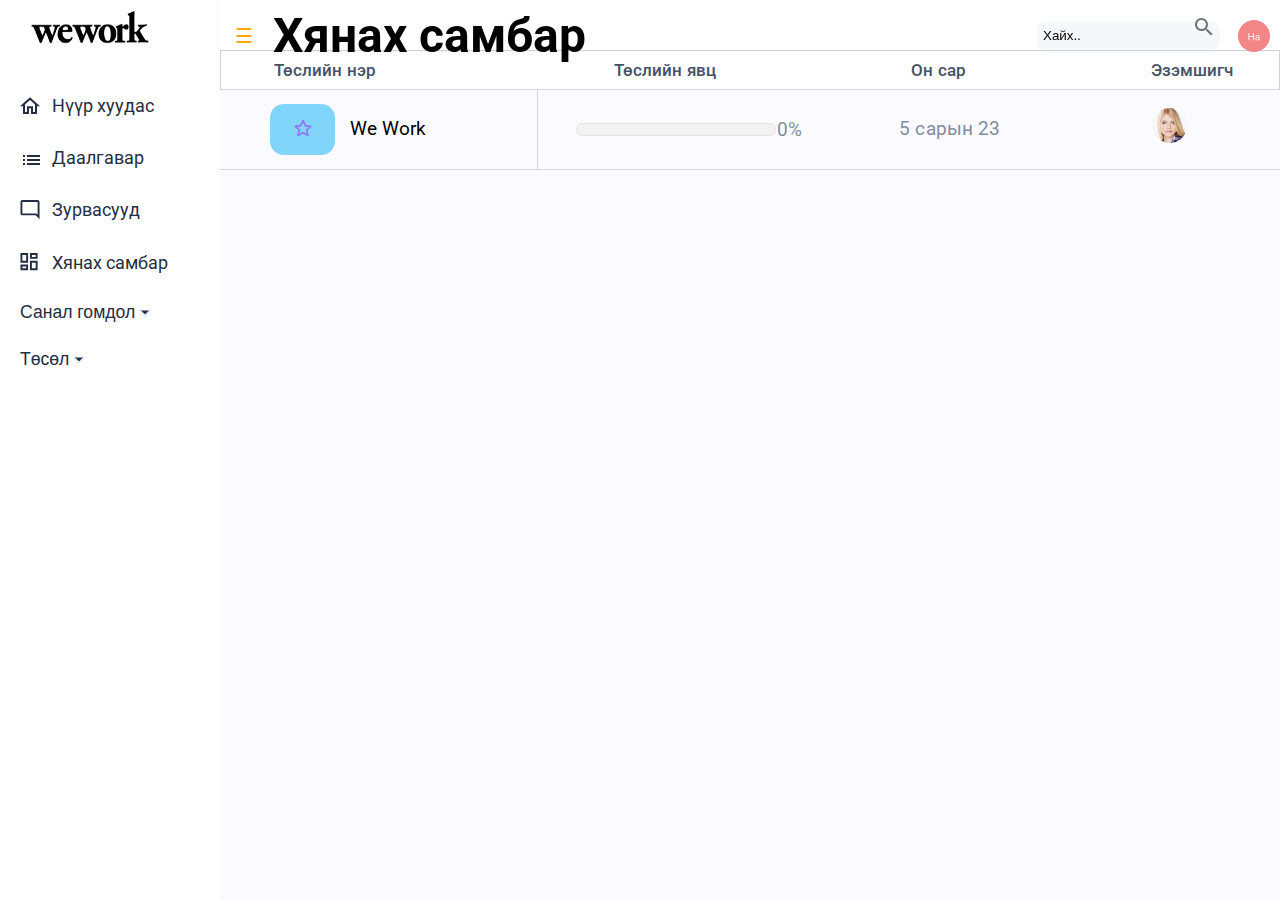
==== commit 2be3282f: "dd" ====
--- a/Dashbourd.html
+++ b/Dashbourd.html
@@ -5,90 +5,98 @@
     <meta http-equiv="X-UA-Compatible" content="IE=edge">
     <meta name="viewport" content="width=device-width, initial-scale=1.0">
     <title>Document</title>
-    <link rel="stylesheet" href="css/main.css">
+    <link rel="stylesheet" href="public/css/main.css">
     
 </head>
 <body>
     <aside class="sidebar">
-          <header class="page-header">
-            <nav>
-              <a href="#0" aria-label="forecastr logo" class="logo">
-               <img src="public/images/pngwing.com.png" width="140" height="38" alt="">
+      <header class="page-header" id="MenuBar">
+        <nav>
+          <a href="menu.html" aria-label="forecastr logo" class="logo">
+           <img src="public/images/klipartz.com.png" width="140" height="38" alt="">
+          </a>
+          <ul class="admin-menu">
+            <li>
+              <a href="menu.html">
+                <svg width="24" height="21" viewBox="0 0 24 21" fill="none" xmlns="http://www.w3.org/2000/svg">
+                  <path d="M12 3.28873L18 8.58285V17.7711H15.6V10.7123H8.4V17.7711H6V8.58285L12 3.28873ZM12 0.124023L0 10.7123H3.6V20.124H10.8V13.0652H13.2V20.124H20.4V10.7123H24L12 0.124023Z" fill="E9EEFF"/>
+                  </svg>
+                  
+                    
+                <span>Нүүр хуудас</span>
               </a>
-              <ul class="admin-menu">
-                
-                <li>
-                  <a href="menu.html">
-                    <svg width="24" height="24" viewBox="0 0 20 20" fill="none" xmlns="http://www.w3.org/2000/svg">
-                        <path d="M9.99766 19.3275V14.3275H13.9977V19.3275C13.9977 19.8775 14.4477 20.3275 14.9977 20.3275H17.9977C18.5477 20.3275 18.9977 19.8775 18.9977 19.3275V12.3275H20.6977C21.1577 12.3275 21.3777 11.7575 21.0277 11.4575L12.6677 3.92749C12.2877 3.58749 11.7077 3.58749 11.3277 3.92749L2.96766 11.4575C2.62766 11.7575 2.83766 12.3275 3.29766 12.3275H4.99766V19.3275C4.99766 19.8775 5.44766 20.3275 5.99766 20.3275H8.99766C9.54766 20.3275 9.99766 19.8775 9.99766 19.3275Z" fill="E9EEFF"/>
-                        </svg>
-                        
-                    <span>Нүүр хуудас</span>
-                  </a>
-                </li>
-                <li>
-                  <a href="tasks.html">
-                    <svg width="32" height="32" viewBox="0 0 20 20" fill="none" xmlns="http://www.w3.org/2000/svg">
-                        <path d="M3 13H5V11H3V13ZM3 17H5V15H3V17ZM3 9H5V7H3V9ZM7 13H21V11H7V13ZM7 17H21V15H7V17ZM7 7V9H21V7H7Z" fill="E9EEFF"/>
-                        </svg>
-                        
-                    <span>Даалгавар</span>
-                  </a>
-                </li>
-                <li>
-                  <a href="message.html">
-                    <svg width="32" height="32" viewBox="0 0 20 20" fill="none" xmlns="http://www.w3.org/2000/svg">
-                        <path d="M21 6H19V15H6V17C6 17.55 6.45 18 7 18H18L22 22V7C22 6.45 21.55 6 21 6ZM17 12V3C17 2.45 16.55 2 16 2H3C2.45 2 2 2.45 2 3V17L6 13H16C16.55 13 17 12.55 17 12Z" fill="E9EEFF"/>
-                        </svg>
-                        
-                    <span>Зурвасууд</span>
-                  </a>
-                </li>
-                <li>
-                    <a href="Dashbourd.html">
-                      <svg width="32" height="32" viewBox="0 0 24 24" fill="none" xmlns="http://www.w3.org/2000/svg">
-                        <path d="M3 13H11V3H3V13ZM3 21H11V15H3V21ZM13 21H21V11H13V21ZM13 3V9H21V3H13Z" fill="#E9EEFF"/>
-                        </svg>
-                        
-                      <span>Хянах самбар</span>
-                    </a>
-                  </li>
-                  <li class="down">
-                    <button class="dropdown-btn">Санал гомдол 
-                      <i class="icon-down">
-                        <svg width="24" height="24" viewBox="0 0 24 24" fill="none" xmlns="http://www.w3.org/2000/svg">
-                          <path d="M6 9L12 15L18 9" stroke="#DDE9F8" stroke-width="2" stroke-linecap="round" stroke-linejoin="round"/>
-                          </svg>
-                      </i>
-                    </button>
-                    <div class="dropdown-container">
-                      <a href="#">Link 1</a>
-                      <a href="#">Link 2</a>
-                      <a href="#">Link 3</a>
-                    </div>
-                  </li>
-                  <li class="down">
-                    <button class="dropdown-btn">Төcөл 
-                      <i class="icon-down">
-                        <svg width="24" height="24" viewBox="0 0 24 24" fill="none" xmlns="http://www.w3.org/2000/svg">
-                          <path d="M6 9L12 15L18 9" stroke="#DDE9F8" stroke-width="2" stroke-linecap="round" stroke-linejoin="round"/>
-                          </svg>
-                      </i>
-                    </button>
-                    <div class="dropdown-container">
-                      <a href="#">Link 1</a>
-                      <a href="#">Link 2</a>
-                      <a href="#">Link 3</a>
-                    </div>
-                  </li>
-              </ul>
-            </nav>
-          </header>
-          <section class="page-content">
+            </li>
+            <li>
+              <a href="tasks.html">
+                <svg width="32" height="32" viewBox="0 0 20 20" fill="none" xmlns="http://www.w3.org/2000/svg">
+                    <path d="M3 13H5V11H3V13ZM3 17H5V15H3V17ZM3 9H5V7H3V9ZM7 13H21V11H7V13ZM7 17H21V15H7V17ZM7 7V9H21V7H7Z" fill="E9EEFF"/>
+                    </svg>
+                    
+                <span>Даалгавар</span>
+              </a>
+            </li>
+            <li>
+              <a href="message.html">
+                <svg width="20" height="21" viewBox="0 0 20 21" fill="none" xmlns="http://www.w3.org/2000/svg">
+                  <path d="M18 15.294L16.83 14.124H2V2.12402H18V15.294ZM18 0.124023H2C0.9 0.124023 0 1.02402 0 2.12402V14.124C0 15.224 0.9 16.124 2 16.124H16L20 20.124V2.12402C20 1.02402 19.1 0.124023 18 0.124023Z" fill="E9EEFF"/>
+                  </svg>
+                  
+                    
+                <span>Зурвасууд</span>
+              </a>
+            </li>
+            <li>
+                <a href="Dashbourd.html">
+                  <svg width="24" height="24" viewBox="0 0 20 21" fill="none" xmlns="http://www.w3.org/2000/svg">
+                    <path d="M16 2.12402V4.12402H12V2.12402H16ZM6 2.12402V8.12402H2V2.12402H6ZM16 10.124V16.124H12V10.124H16ZM6 14.124V16.124H2V14.124H6ZM18 0.124023H10V6.12402H18V0.124023ZM8 0.124023H0V10.124H8V0.124023ZM18 8.12402H10V18.124H18V8.12402ZM8 12.124H0V18.124H8V12.124Z" fill="E9EEFF"/>
+                    </svg>
+                    
+                    
+                    
+                  <span>Хянах самбар</span>
+                </a>
+              </li>
+              <li class="down">
+                <button class="dropdown-btn">Санал гомдол 
+                  <i class="icon-down">
+                    <svg width="24" height="24" viewBox="0 0 24 24" fill="none" xmlns="http://www.w3.org/2000/svg">
+                      <path d="M6 9L12 15L18 9" stroke="#DDE9F8" stroke-width="2" stroke-linecap="round" stroke-linejoin="round"/>
+                      </svg>
+                  </i>
+                </button>
+                <div class="dropdown-container">
+                  <a href="#">Link 1</a>
+                  <a href="#">Link 2</a>
+                  <a href="#">Link 3</a>
+                </div>
+              </li>
+              <li class="down">
+                <button class="dropdown-btn">Төcөл 
+                  <i class="icon-down">
+                    <svg width="24" height="24" viewBox="0 0 24 24" fill="none" xmlns="http://www.w3.org/2000/svg">
+                      <path d="M6 9L12 15L18 9" stroke="#DDE9F8" stroke-width="2" stroke-linecap="round" stroke-linejoin="round"/>
+                      </svg>
+                  </i>
+                </button>
+                <div class="dropdown-container">
+                  <a href="#">Link 1</a>
+                  <a href="#">Link 2</a>
+                  <a href="#">Link 3</a>
+                </div>
+              </li>
+          </ul>
+        </nav>
+        
+      </header>
+          <section class="page-content" id="main">
             <section class="search-and-user">
            
-            
+              <div class="head-title">
+           
+                <button id="closeNav" class="open-nav">&#9776;</button>
                 <h1>Хянах самбар</h1>
+               </div>
+                
                 <div class="admin-profile">
                   <div class="search-container">
                   <form action="/action_page.php">
@@ -107,43 +115,59 @@
         
             </section>
             
-            <div class="project-menu">
-              <ul class="project-bar">
-                <li><a href=""> Төслийн нэр</a></li>
-                <li><a href="">Төслийн явц</a></li>
-                <li><a href="">Он сар</a> </li>
-                <li><a href="">Эзэмшигч</a> </li>
+            <div class="dashbourd-bar">
+              <ul class="dashbourdMenu">
+                <li>Төслийн нэр</li>
+                <li>Төслийн явц</li>
+                <li>Он сар</li>
+                <li>Эзэмшигч</li>
               </ul>
+          </div>
+          
+            <article>
+           
+              <div class="dashbourd">
+                
+                <div class="dashbourd-name">
               
-          </div>
-          <div class="card-assign">
-            <div class="card-profile" style=" background: url(/public/images/44.png);background-size: cover;">
-            </div>
-            <div class="line"></div>
-            <div class="line-two"></div>
-            <div class="image-assign">
-              <div class="star">
-              <img src="/public/images/star.svg"></div>
-              </div>
-              <div class="word">
-                <p>We Work</p>
-              </div>
-              <div class="huvi-assign"> 
+                 <div class="box">
+                  <div class="star">
+                    <img src="/public/images/star_border_24px_rounded.png">
+                  </div>              
+                      <p>We Work</p>
+                 </div>
+              
                 </div>
-                <div class="huviar">
-                  <p>0%</p>
+                <div class="dashbourd-status">
+                  <div class="project-status">
+                    <div class="huvi-assign"> 
+                    </div>
+                    <p>0%</p>
+                  </div>
+                  
+                 
+                  <div class="calendar">
+                   <p>5 сарын 23</p>
+                  </div>
+                  <div class="projectOwner">
+                    <div class="profile-picture">
+                      <img src="public/images/44.png" alt="">
+                    </div>
+                   
+                  </div>
                 </div>
-                <div class="calendar">
-                 <p>5 сарын 23</p>
-                  </div>
-            <article>
-            
-           <!-- end ymnuuda hiine -->
+             
+              
+          
+               </div>
+               
+           <!-- end ymnuuda hiine -->   
+              
             </article>
           </section>
           
     </aside>
     
-    <script src="js/main.js"></script>
+    <script src="public/js/main.js"></script>
 </body>
 </html>--- a/public/css/main.css
+++ b/public/css/main.css
@@ -0,0 +1,753 @@
+@import url("https://fonts.googleapis.com/css2?family=Roboto:wght@500&display=swap");
+
+:root {
+  --page-header-bgColor: #ffffff;
+  --page-header-bgColor-hover: #ffa800;
+  --page-header-txtColor: #242e42;
+  --page-header-width: 220px;
+  --page-content-bgColor: #fbfbff;
+  --page-content-txtColor: #000000;
+  --border-color: rgba(154, 154, 154, 0.38);
+  --saaral: #fbfbff;
+  --green: #23cb51;
+  --oronge: #ffa800;
+  --red: #ff6a6a;
+  --white: #fff;
+  --black: #333;
+  --blue: #81d4fa;
+  --hoverColor: #f5f5f5;
+  --border-radius: 4px;
+  --box-shadow: 0 0 10px -2px rgba(0, 0, 0, 0.075);
+}
+
+* {
+  padding: 0;
+  margin: 0;
+  box-sizing: border-box;
+}
+
+ul {
+  list-style: none;
+}
+
+a,
+button {
+  color: inherit;
+}
+
+a {
+  text-decoration: none;
+}
+
+button {
+  background: none;
+  cursor: pointer;
+}
+
+input {
+  -webkit-appearance: none;
+}
+
+[type="checkbox"] {
+  position: absolute;
+  left: -9999px;
+}
+
+label {
+  cursor: pointer;
+}
+
+button,
+input {
+  border: none;
+}
+
+svg {
+  display: block;
+}
+
+body {
+  font: 19px/1.5 "Roboto", sans-serif;
+}
+
+/* HEADER STYLES
+–––––––––––––––––––––––––––––––––––––––––––––––––– */
+.page-header {
+  position: fixed;
+  top: 0;
+  left: 0;
+  right: 0;
+  bottom: 0;
+  overflow: auto;
+  padding-top: 8px;
+  width: var(--page-header-width);
+  color: var(--page-header-txtColor);
+  background: var(--page-header-bgColor);
+}
+.page-header nav {
+  display: flex;
+  flex-direction: column;
+  min-height: 100%;
+}
+
+.page-header .logo {
+  display: block;
+  margin: 0 20px;
+}
+
+.page-header .admin-menu {
+  display: flex;
+  flex-direction: column;
+  flex-grow: 1;
+  margin-top: 25px;
+}
+
+.page-header .admin-menu li > * {
+  width: 100%;
+  padding: 13px 20px;
+}
+
+.page-header .admin-menu .menu-heading h3 {
+  letter-spacing: 0.15em;
+  font-size: 12px;
+  margin-top: 12px;
+  color: var(--page-header-headingColor);
+}
+
+.page-header .admin-menu svg {
+  width: 20px;
+  height: 20px;
+  fill: var(--page-header-txtColor);
+  margin-right: 12px;
+}
+
+.page-header .admin-menu a,
+.page-header .admin-menu button {
+  display: flex;
+  align-items: center;
+  font-size: 1.1rem;
+}
+
+.page-header .admin-menu a:hover,
+.page-header .admin-menu a:focus,
+.page-header .admin-menu button:hover,
+.page-header .admin-menu button:focus {
+  background: var(--page-header-bgColor-hover);
+  color: var(--white);
+  outline: none;
+}
+.page-header .admin-menu a:hover svg,
+.page-header .admin-menu a:focus svg,
+.page-header .admin-menu button:hover svg,
+.page-header .admin-menu button:focus svg {
+  fill: var(--white);
+}
+.dropdown-container {
+  display: none;
+  margin-left: 8px;
+}
+
+.icon-down {
+  float: right;
+}
+
+/* PAGE CONTENT STYLES
+–––––––––––––––––––––––––––––––––––––––––––––––––– */
+.page-content {
+  position: relative;
+  left: var(--page-header-width);
+  width: calc(100% - 220px);
+  min-height: 100vh;
+  color: var(--page-content-txtColor);
+  background: var(--page-content-bgColor);
+}
+.open-nav {
+  margin-right: 20px;
+  font-size: 20px;
+  color: var(--oronge);
+}
+.head-title {
+  display: flex;
+}
+.search-and-user {
+  display: grid;
+  grid-template-columns: 1fr auto;
+  align-items: center;
+  background: var(--white);
+  position: relative;
+  width: 100%;
+  height: 50px;
+  font-size: 1.5rem;
+  padding-left: 15px;
+  box-shadow: var(--box-shadow);
+}
+
+.search-and-user ::placeholder {
+  color: var(--page-content-txtColor);
+}
+
+.search-and-user form svg {
+  width: 26px;
+  height: 26px;
+  fill: var(--page-content-txtColor);
+}
+input[type="search"] {
+  height: 28px;
+  border-radius: 8px;
+  margin-bottom: 8px;
+  margin-right: 18px;
+  padding-left: 6px;
+  color: var(--page-content-txtColor);
+  background-color: #f5f8fa;
+}
+.search {
+  float: right;
+  margin-top: 12px;
+  margin-right: 29px;
+  border: none;
+  cursor: pointer;
+}
+.search-and-user form button {
+  position: absolute;
+  top: 50%;
+  right: 17px;
+  transform: translateY(-50%);
+}
+
+.search-and-user .admin-profile {
+  display: flex;
+  align-items: center;
+}
+
+.search-and-user .admin-profile svg {
+  width: 32px;
+  height: 32px;
+  margin-right: 10px;
+}
+
+/* -----content-------- */
+.content {
+  width: 750px;
+  height: 43px;
+  border-bottom-style: solid;
+  border-bottom-width: thin;
+  border-color: rgb(174, 188, 201);
+  margin-top: 4%;
+  margin-left: 15%;
+}
+.dropdown-btn {
+  display: flex;
+  align-items: center;
+}
+.content .dropdown-container {
+  margin-top: 20px;
+}
+.content .dropdown-container > a {
+  display: inline-block;
+  margin-right: 25px;
+}
+.project-card {
+  position: relative;
+  width: 100px;
+  height: 100px;
+  border-radius: 15px;
+  text-align: center;
+  overflow: auto;
+  background-color: var(--blue);
+  box-shadow: 0 2px 4px 0 rgba(0, 0, 0, 0.2);
+  transition: 0.3s;
+}
+.project-plus {
+  position: relative;
+  width: 100px;
+  height: 100px;
+  border-radius: 15px;
+  text-align: center;
+  overflow: auto;
+  border-style: dashed;
+  border-width: 2px;
+}
+
+.project-card:hover,
+.project-card:focus,
+.project-plus:hover,
+.project-plus:focus {
+  transform: translateY(-1px);
+  box-shadow: 0 7px 14px 0 rgba(0, 0, 0, 0.2);
+  transition: 0.3s;
+}
+.dropdown-container svg {
+  width: 40px;
+  height: auto;
+  margin: auto;
+  margin-top: 28%;
+}
+
+.project-name {
+  margin-top: 10px;
+  text-align: center;
+}
+/* ––––––––– project menu ––––––––––––––– */
+.project-menu {
+  width: 100%;
+  height: 50px;
+  background: #fffdfd;
+}
+.project-bar li {
+  float: left;
+  margin: 10px 14px;
+}
+.project-bar li a {
+  font-style: normal;
+  font-weight: 500;
+  font-size: 14px;
+  line-height: 16px;
+  text-align: center;
+  letter-spacing: 1.25px;
+  text-transform: uppercase;
+  color: rgba(95, 110, 137, 0.8);
+  mix-blend-mode: normal;
+}
+.project-bar li a:hover,
+.project-bar li a:focus {
+  color: var(--blue);
+}
+.project-bar li a :active {
+  color: var(--blue);
+}
+/* ––––––––– Column ––––––––––––––– */
+.card-columns {
+  position: relative;
+  overflow: auto;
+  margin: 0px 39px;
+  margin-top: 25px;
+  width: auto;
+  min-height: 600px;
+  display: flex;
+}
+.column {
+  background: var(--white);
+  border: 1px solid #dcdcdc;
+  display: inline-block;
+  border-radius: 4px;
+  margin-left: 14px;
+  width: 320px;
+  min-height: 100%;
+}
+.card-header {
+  height: 50px;
+  border-color: #c4c4c473;
+  width: 100%;
+  border-bottom-style: solid;
+  border-bottom-width: thin;
+  display: inline-flex;
+}
+.column-name {
+  cursor: pointer;
+  width: 65%;
+  margin: auto;
+  border-radius: 5px;
+  margin-left: 7%;
+  padding-left: 4px;
+}
+.plus-card {
+  margin: auto;
+  height: 50%;
+  cursor: pointer;
+  width: 10%;
+  border-radius: 5px;
+  margin-left: 5%;
+}
+.edit-card {
+  margin: auto;
+  width: 12%;
+  height: 50%;
+  border-radius: 5px;
+  cursor: pointer;
+  margin-right: 5%;
+}
+.plus-card svg {
+  margin: auto;
+  margin-top: 5px;
+}
+.edit-card svg {
+  margin: auto;
+}
+.cards {
+  width: 85%;
+  margin: auto;
+  margin-top: 7%;
+}
+.card {
+  border: 1px solid rgb(235, 235, 235);
+  width: 100%;
+  height: 110px;
+  margin-top: 6%;
+  background: #ffffff;
+  box-shadow: 1px 1px 2px rgba(131, 131, 131, 0.2);
+  border-radius: 2px;
+  padding: 5%;
+}
+
+.card-title {
+  font-style: normal;
+  font-weight: 500;
+  font-size: 15px;
+  line-height: 21px;
+  letter-spacing: 0.75px;
+  color: var(--page-content-txtColor);
+}
+.card-date {
+  margin: auto;
+  display: flex;
+  margin-top: 2%;
+}
+.card-date p {
+  font-style: normal;
+  font-weight: 500;
+  font-size: 13px;
+  line-height: 21px;
+  letter-spacing: 0.75px;
+  color: #040404;
+  opacity: 0.4;
+}
+.card-assign {
+  text-align: center;
+  display: flex;
+  margin-top: 3%;
+}
+.card-profile {
+  width: 24px;
+  height: 24px;
+  border-radius: 50%;
+}
+.card-assign p {
+  font-style: normal;
+  font-weight: 500;
+  font-size: 13px;
+  margin-left: 6px;
+  margin-top: auto;
+  margin-bottom: auto;
+  letter-spacing: 0.75px;
+  color: var(--page-content-txtColor);
+}
+.card-level {
+  margin-left: auto;
+
+  border-radius: 100px;
+  width: 30%;
+  height: 90%;
+}
+.high {
+  background: var(--red);
+}
+.easy {
+  background: var(--green);
+}
+.meduim {
+  background: var(--oronge);
+}
+.card-level > p {
+  font-style: normal;
+  font-weight: 500;
+  font-size: 13px;
+  line-height: 21px;
+  text-align: center;
+  letter-spacing: 0.75px;
+  color: var(--white);
+  margin: auto;
+  opacity: 0.87;
+}
+.card:hover,
+.card:focus {
+  background: var(--saaral);
+  cursor: pointer;
+  transition: 0.3s;
+  box-shadow: 0 2px 4px 0 rgba(0, 0, 0, 0.2);
+}
+.add-task {
+  display: flex;
+  text-align: center;
+  width: 100%;
+  overflow: auto;
+  height: auto;
+  margin-top: 10px;
+  border-radius: 5px;
+  padding-left: 21%;
+}
+.add-task svg {
+  margin-top: auto;
+  margin-bottom: auto;
+}
+.add-task p {
+  font-style: normal;
+  font-weight: 500;
+  font-size: 18px;
+  color: var(--page-content-txtColor);
+  margin-left: 5px;
+}
+.column-name:hover,
+.column-name:focus,
+.edit-card:hover,
+.edit-card:focus,
+.plus-card:hover,
+.plus-card:focus {
+  background-color: var(--hoverColor);
+  transition: 0.2s;
+}
+.add-task:hover,
+.add-task:focus {
+  background-color: var(--hoverColor);
+  transition: 0.2s;
+}
+/* -------task-------- */
+.task-bar {
+  width: 100%;
+  background: var(--white);
+  border: 1px solid rgb(212, 212, 212);
+  box-sizing: border-box;
+  height: 40px;
+}
+.task-menu {
+  margin-top: 5px;
+}
+.task-menu li {
+  font-weight: 500;
+  font-size: 13px;
+  line-height: 16px;
+  text-align: center;
+  letter-spacing: 1.25px;
+  color: var(--page-content-txtColor);
+  display: inline;
+  margin-left: 50px;
+  text-transform: uppercase;
+  color: var(--page-content-txtColor);
+}
+.task-menu :first-child {
+  margin-left: 30px;
+  padding-right: 45%;
+}
+.task-menu :nth-child(3) {
+  margin-left: 5%;
+}
+
+.tasks {
+  margin-left: 0.5%;
+  margin-top: 2%;
+  border-bottom: 1px solid rgb(212, 212, 212);
+}
+.task-btn {
+  margin-top: 10px;
+}
+.tasks span {
+  font-family: Roboto;
+  font-style: normal;
+  font-weight: 500;
+  font-size: 14px;
+  letter-spacing: 1.25px;
+  text-transform: uppercase;
+  color: #040404;
+}
+.tasks svg {
+  margin-right: 10px;
+}
+.task {
+  margin: auto;
+  margin-top: 10px;
+}
+.one-task {
+  border-bottom: 1px solid rgb(212, 212, 212);
+  display: flex;
+  padding-left: 3%;
+}
+.tasks p {
+  margin-top: 2px;
+  font-family: Roboto;
+  font-style: normal;
+  font-weight: 500;
+  font-size: 15px;
+  letter-spacing: 1.2px;
+  line-height: 35px;
+}
+.date {
+  margin-left: 55%;
+  margin-top: 18px;
+}
+.project-task {
+  margin-left: 6%;
+}
+/* ----------dashbourd-------------- */
+.dashbourd-bar {
+  width: 100%;
+  background: var(--white);
+  border: 1px solid rgb(212, 212, 212);
+  box-sizing: border-box;
+  height: 40px;
+}
+.dashbourdMenu {
+  margin-top: 5px;
+}
+
+.dashbourdMenu li {
+  font-weight: 500;
+  font-size: 17px;
+  letter-spacing: 0.1px;
+  color: rgb(68, 81, 104);
+  display: inline;
+  padding-left: 5%;
+}
+.dashbourdMenu :first-child {
+  padding-right: 17%;
+}
+.dashbourdMenu :nth-child(2) {
+  padding-right: 13%;
+}
+.dashbourdMenu :nth-child(3) {
+  padding-right: 12%;
+}
+.dashbourd {
+  display: flex;
+  width: 100%;
+  height: 80px;
+  border-bottom: 1px solid var(--border-color);
+}
+.dashbourd-name {
+  width: 30%;
+  height: 100%;
+  border-right: 1px solid var(--border-color);
+  display: flex;
+}
+.box {
+  width: 60%;
+  margin: auto;
+  display: flex;
+  margin-left: 50px;
+}
+.dashbourd-name p {
+  margin: auto;
+  margin-left: 15px;
+}
+.star {
+  width: 65px;
+  height: 51px;
+  background: #81d4fa;
+  border-radius: 14px;
+  text-align: center;
+}
+.star img {
+  align-items: center;
+  margin-top: 18%;
+  width: 24px;
+  height: 24px;
+}
+.dashbourd-status {
+  width: 70%;
+  display: flex;
+}
+.project-status {
+  display: flex;
+  height: 100%;
+  width: 230px;
+  margin-left: 5%;
+}
+.huvi-assign {
+  width: 200px;
+  height: 13px;
+  background: rgba(239, 239, 239, 0.81);
+  border: 1px solid rgba(0, 0, 0, 0.06);
+  border-radius: 13px;
+  margin: auto;
+}
+.project-status p {
+  display: inline;
+  margin: auto;
+
+  font-size: 19px;
+  line-height: 21px;
+  letter-spacing: 0.1px;
+  color: rgba(95, 110, 137, 0.8);
+}
+.calendar {
+  height: 100%;
+  width: 30%;
+  display: flex;
+  margin-left: 5%;
+}
+.calendar p {
+  margin: auto;
+  font-size: 19px;
+  letter-spacing: 0.1px;
+  color: rgba(95, 110, 137, 0.8);
+}
+.projectOwner {
+  width: 30%;
+  display: flex;
+}
+.profile-picture {
+  margin: auto;
+  display: table-row;
+  overflow: hidden;
+  border-radius: 25%;
+}
+.profile-picture img {
+  width: 35px;
+  height: 35px;
+}
+
+/* ----------message---------- */
+
+.messageBox {
+  width: 100%;
+  height: 100%;
+}
+.leftColumn {
+  position: absolute;
+  left: 0%;
+  background-color: var(--white);
+  width: 50%;
+  height: 100%;
+}
+.rightColumn {
+  position: absolute;
+  right: 0;
+  width: 50%;
+  height: 100%;
+}
+.messageCard {
+  height: auto;
+  border-bottom: 1px solid var(--border-color);
+  margin-top: 0;
+  padding-top: 3%;
+}
+.card-project {
+  margin-bottom: 10px;
+  font-size: 19px;
+  line-height: 21px;
+  display: flex;
+  align-items: center;
+  letter-spacing: 0.1px;
+}
+.card-project p {
+  font-size: 17px;
+  line-height: 21px;
+  letter-spacing: 0.1px;
+}
+.project-image {
+  width: 7%;
+  height: 6%;
+  border-radius: 20%;
+  margin-right: 5px;
+}
+.project-image img {
+  box-sizing: border-box;
+  margin: auto;
+}
+
+@media screen and (max-height: 450px) {
+  .sidebar {
+    padding-top: 15px;
+  }
+  .sidebar a {
+    font-size: 18px;
+  }
+}
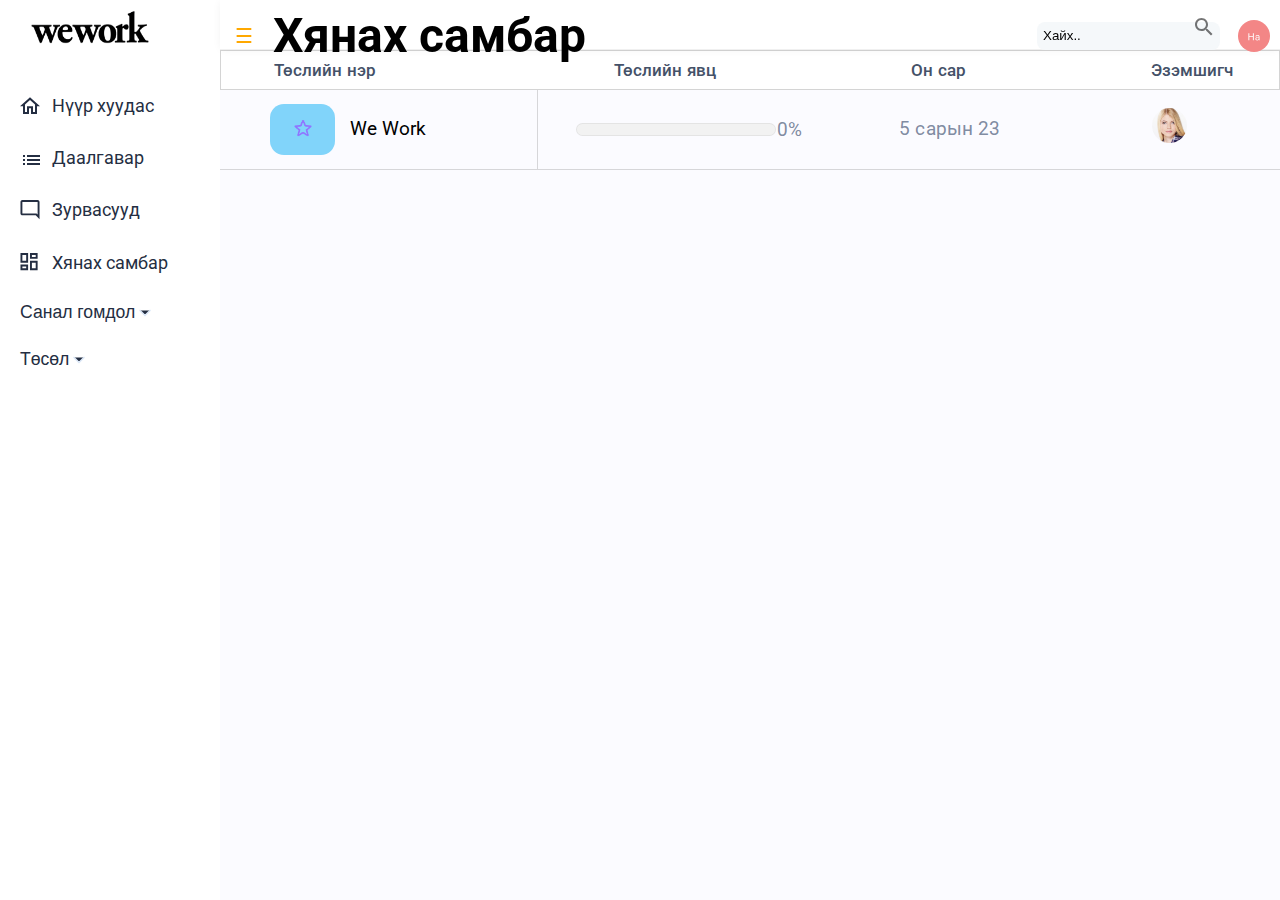
==== commit 3fedc738: "l" ====
--- a/Dashbourd.html
+++ b/Dashbourd.html
@@ -13,7 +13,7 @@
       <header class="page-header" id="MenuBar">
         <nav>
           <a href="menu.html" aria-label="forecastr logo" class="logo">
-           <img src="public/images/klipartz.com.png" width="140" height="38" alt="">
+           <img src="public/images/logo.png" width="140" height="38" alt="">
           </a>
           <ul class="admin-menu">
             <li>
--- a/public/css/main.css
+++ b/public/css/main.css
@@ -180,6 +180,7 @@
   font-size: 1.5rem;
   padding-left: 15px;
   box-shadow: var(--box-shadow);
+  border-bottom: 1px solid rgb(240, 240, 240);
 }
 
 .search-and-user ::placeholder {
@@ -288,6 +289,10 @@
   text-align: center;
 }
 /* ––––––––– project menu ––––––––––––––– */
+article {
+  width: 100%;
+  height: 100%;
+}
 .project-menu {
   width: 100%;
   height: 50px;
@@ -310,20 +315,21 @@
 }
 .project-bar li a:hover,
 .project-bar li a:focus {
-  color: var(--blue);
+  color: var(--oronge);
 }
 .project-bar li a :active {
   color: var(--blue);
 }
 /* ––––––––– Column ––––––––––––––– */
 .card-columns {
+  display: flex;
   position: relative;
-  overflow: auto;
+  overflow-x: auto;
+  margin: auto;
   margin: 0px 39px;
   margin-top: 25px;
   width: auto;
-  min-height: 600px;
-  display: flex;
+  min-height: 550px;
 }
 .column {
   background: var(--white);
@@ -331,6 +337,7 @@
   display: inline-block;
   border-radius: 4px;
   margin-left: 14px;
+  overflow-y: auto;
   width: 320px;
   min-height: 100%;
 }
@@ -387,6 +394,7 @@
   box-shadow: 1px 1px 2px rgba(131, 131, 131, 0.2);
   border-radius: 2px;
   padding: 5%;
+  border-radius: 4px;
 }
 
 .card-title {
@@ -433,10 +441,10 @@
 }
 .card-level {
   margin-left: auto;
-
-  border-radius: 100px;
-  width: 30%;
-  height: 90%;
+  border-radius: 75px;
+  width: 80px;
+  height: 21px;
+  text-align: center;
 }
 .high {
   background: var(--red);
@@ -448,11 +456,9 @@
   background: var(--oronge);
 }
 .card-level > p {
-  font-style: normal;
   font-weight: 500;
   font-size: 13px;
   line-height: 21px;
-  text-align: center;
   letter-spacing: 0.75px;
   color: var(--white);
   margin: auto;
@@ -462,8 +468,9 @@
 .card:focus {
   background: var(--saaral);
   cursor: pointer;
-  transition: 0.3s;
-  box-shadow: 0 2px 4px 0 rgba(0, 0, 0, 0.2);
+  transition: 0.15s;
+
+  box-shadow: 0px 2px 4px rgba(0, 0, 0, 0.14);
 }
 .add-task {
   display: flex;
@@ -661,7 +668,6 @@
 .project-status p {
   display: inline;
   margin: auto;
-
   font-size: 19px;
   line-height: 21px;
   letter-spacing: 0.1px;
@@ -698,20 +704,20 @@
 
 .messageBox {
   width: 100%;
-  height: 100%;
+  height: auto;
 }
 .leftColumn {
   position: absolute;
   left: 0%;
-  background-color: var(--white);
   width: 50%;
-  height: 100%;
+  height: 91%;
 }
 .rightColumn {
   position: absolute;
   right: 0;
   width: 50%;
-  height: 100%;
+  height: 92%;
+  border-left: 1px solid var(--border-color);
 }
 .messageCard {
   height: auto;
@@ -733,16 +739,470 @@
   letter-spacing: 0.1px;
 }
 .project-image {
-  width: 7%;
-  height: 6%;
+  width: 30px;
+  height: 23px;
   border-radius: 20%;
   margin-right: 5px;
 }
 .project-image img {
   box-sizing: border-box;
-  margin: auto;
-}
-
+  width: 80%;
+  height: 90%;
+  margin: auto;
+}
+.messageColumn {
+  overflow-y: scroll;
+  width: 100%;
+  height: 73%;
+  padding-left: 5%;
+  background: var(--page-header-bgColor);
+  padding-top: 3%;
+}
+.messageName {
+  display: flex;
+  font-weight: 500;
+  font-size: 17px;
+  letter-spacing: 0.1px;
+  margin-top: 3.8%;
+}
+.messageName.p :first-child {
+  color: var(--oronge);
+}
+.messageDet {
+  position: relative;
+  display: inherit;
+  align-items: center;
+  margin-left: auto;
+  margin-right: 20px;
+}
+.messageDet p {
+  margin-left: 7px;
+}
+.messageDet2 {
+  margin-left: 20px;
+  display: flex;
+  align-items: center;
+}
+.messageDes {
+  font-weight: 500;
+  font-size: 15px;
+  line-height: 21px;
+  letter-spacing: 0.1px;
+  color: var(--page-header-txtColor);
+  margin-right: 5px;
+}
+
+textarea {
+  width: 100%;
+  height: 100%;
+  padding: 12px 20px;
+  border: 1px solid var(--border-color);
+  border-radius: 4px;
+  background-color: #ffffff;
+  font-size: 16px;
+  resize: none;
+}
+.input-comment {
+  display: flex;
+  position: fixed;
+  bottom: 0%;
+  height: 180px;
+  width: 50%;
+  background: var(--saaral);
+  border-top: 1px solid var(--border-color);
+}
+.input-comment .card-profile {
+  margin-right: 10px;
+}
+.input {
+  width: 90%;
+  height: 80%;
+  margin: auto;
+  display: flex;
+}
+.input-comment form {
+  width: 100%;
+  height: 140px;
+  margin-top: auto;
+  margin-bottom: auto;
+}
+.comments {
+  width: 100%;
+  height: auto;
+  margin-top: 20px;
+  background: var(--saaral);
+  border-top: 1px solid rgb(247, 247, 247);
+}
+.comment {
+  display: flex;
+  width: 98%;
+  padding-top: 3%;
+  padding-bottom: 3%;
+  border-top: 1px solid var(--border-color);
+  margin: auto;
+  height: auto;
+}
+.comments :first-child {
+  border: none;
+}
+.creater {
+  font-size: 16px;
+  margin-left: 10px;
+  margin-right: auto;
+}
+.one-comment {
+  font-size: 15px;
+  color: #1f1f1fda;
+  font-weight: 300;
+}
+.messageDate {
+  color: rgb(139, 139, 139);
+  font-size: 14px;
+  margin-right: 15px;
+}
+
+/* ---------project dashboard ----------- */
+
+.project-details {
+  display: flex;
+  width: 95%;
+  height: 220px;
+  margin: auto;
+  margin-top: 3%;
+}
+.one-detail {
+  width: 25%;
+  height: 125px;
+  text-align: center;
+  background: white;
+  border: 1px solid var(--border-color);
+  border-radius: 8px;
+  padding: 20px;
+  margin: 0px 10px;
+}
+.project-details :first-child {
+  margin-left: 0px;
+}
+.one-detail p {
+  font-weight: normal;
+  font-size: 19px;
+  line-height: 21px;
+  margin-bottom: 10px;
+  letter-spacing: 0.1px;
+  color: rgba(95, 110, 137, 0.8);
+}
+.one-detail span {
+  font-weight: bold;
+  font-size: 35px;
+  letter-spacing: 1px;
+  color: #252733;
+}
+.dashboards {
+  width: 95%;
+  margin: auto;
+  display: flex;
+}
+.dashboard1 {
+  position: relative;
+  display: flex;
+  width: 57%;
+  height: 350px;
+  border-radius: 8px;
+  background: #ffffff;
+  border: 1px solid #dcdcdc;
+}
+.dashes {
+  width: 90%;
+  margin: auto;
+  margin-bottom: 0;
+  display: flex;
+}
+.dash1,
+.dash2,
+.dash3 {
+  position: relative;
+  width: 64px;
+  margin: auto;
+  margin-bottom: 0%;
+  text-align: center;
+}
+.dash1,
+.dash2,
+.dash3 p {
+  font-size: 13px;
+  line-height: 30px;
+  text-align: center;
+  letter-spacing: 0.4px;
+  color: #9e9e9e;
+}
+.dashboard2 {
+  width: 40%;
+  height: 350px;
+  border-radius: 8px;
+  background: #ffffff;
+  border: 1px solid #dcdcdc;
+  margin-left: auto;
+  margin-right: auto;
+}
+.project-score {
+  position: absolute;
+  bottom: 0;
+  height: auto;
+  width: 100%;
+}
+.column-score {
+  width: 100%;
+  display: flex;
+  align-items: center;
+  margin-bottom: 40px;
+}
+.score-border {
+  width: 90%;
+  margin: auto;
+  border-bottom: 1px solid var(--border-color);
+}
+.project-score p {
+  font-size: 13px;
+  letter-spacing: 0.4px;
+  color: rgba(0, 0, 0, 0.24);
+  margin-left: 10px;
+}
+
+.dash-column {
+  position: relative;
+  border-radius: 10px 10px 0px 0px;
+}
+.green {
+  height: 312px;
+  background: #23cb51;
+}
+.oronge {
+  height: 190px;
+  background: var(--oronge);
+}
+.red {
+  height: 190px;
+  background: #fe5858;
+}
+
+.score-board {
+  display: block;
+  width: 200px;
+  height: 200px;
+  border-left: 24px solid rgba(236, 236, 236, 0.514);
+  border-top: 24px solid rgba(236, 236, 236, 0.514);
+  border-right: 24px solid #23cb51;
+  border-bottom: 24px solid #23cb51;
+  margin: auto;
+  margin-top: 15%;
+  border-radius: 50%;
+  text-align: center;
+  align-items: center;
+}
+.score {
+  position: relative;
+  display: flex;
+  width: 80%;
+  height: 95%;
+  margin: auto;
+  align-items: center;
+}
+.score p {
+  font-size: 34px;
+  line-height: 51px;
+  letter-spacing: 0.25px;
+  color: rgba(95, 110, 137, 0.8);
+  margin: auto;
+}
+.status {
+  display: flex;
+  width: 97%;
+  align-items: center;
+  justify-content: space-between;
+}
+.left-status {
+  display: flex;
+  width: 100px;
+  height: 30px;
+  align-items: center;
+}
+.right-status {
+  display: flex;
+  width: 100px;
+  height: 30px;
+  align-items: center;
+}
+.status span {
+  margin-right: 10px;
+  margin-left: auto;
+  width: 8px;
+  height: 8px;
+  border-radius: 4px;
+  background: var(--green);
+}
+.status p {
+  font-size: 17px;
+  line-height: 21px;
+  color: rgba(95, 110, 137, 0.8);
+}
+/* ----overview----- */
+
+.members {
+  background: #fff;
+  padding: 15px 0;
+  margin-top: 30px;
+}
+.members h1 {
+  font-weight: 400;
+  font-size: 18px;
+  padding-left: 30px;
+  padding-bottom: 40px;
+  color: rgba(95, 110, 137, 0.8);
+}
+.members-table {
+  width: 100%;
+  display: flex;
+  flex-direction: column;
+}
+.table {
+  display: grid;
+  grid-template-columns: repeat(5, 1fr);
+  font-size: 14px;
+}
+.table li {
+  height: 42px;
+  font-weight: 500;
+  padding: 0 30px;
+  padding-top: 5px;
+  color: rgba(55, 63, 78, 0.8);
+  border-bottom: 1px solid rgba(95, 110, 137, 0.2);
+}
+.table li:first-child {
+  color: rgba(126, 123, 122, 0.8);
+}
+.table-flex {
+  display: flex;
+  align-items: center;
+  padding-top: 0 !important;
+}
+.table span {
+  color: #fff;
+  display: flex;
+  justify-content: center;
+  width: 30px;
+  height: 30px;
+  padding: 6px;
+  padding-top: 4px;
+  font-size: 14px;
+  margin-right: 3px;
+  font-weight: 400;
+  border-radius: 50%;
+}
+.table-body li a {
+  position: relative;
+  background: var(--oronge);
+  color: #fff;
+  padding: 1px 17px;
+  border-radius: 1000px;
+}
+.table-body li:last-child {
+  padding-left: 0%;
+  padding-right: 0%;
+}
+.table-cyan {
+  background: #00d4c8;
+}
+.table-yellow {
+  background: #f7a302;
+}
+.table-blue {
+  background: #0064fb;
+}
+.table-head {
+  border-top: 1px solid rgba(95, 110, 137, 0.2);
+  font-size: 13px;
+}
+/* ------reports-------- */
+.block-container {
+  display: grid;
+  grid-gap: 25px;
+  position: relative;
+  grid-template-columns: repeat(3, 1fr);
+  background: #fff;
+  width: 95%;
+  margin: 35px auto;
+  border-radius: 10px;
+  border: 1px solid var(--border-color);
+  padding: 90px 35px;
+}
+.block {
+  box-shadow: 0 2px 10px rgba(0, 0, 0, 0.3);
+  padding: 30px 20px;
+  background: #fff;
+  border-radius: 5px;
+  transition: background 0.3s ease-in-out;
+}
+.block:hover {
+  background: #f7f7f8;
+}
+.block-name {
+  display: flex;
+  justify-content: space-between;
+  align-items: center;
+  margin-bottom: 8px;
+}
+.block-name h1 {
+  font-size: 22px;
+  font-weight: 500;
+}
+.block-name svg {
+  width: 15px;
+  fill: var(--black);
+  cursor: pointer;
+}
+.block-email {
+  font-size: 14px;
+  font-weight: 600;
+  color: var(--black);
+}
+.block-desc {
+  margin-top: 50px;
+  margin-bottom: 70px;
+  font-size: 15px;
+  font-weight: 400;
+  color: #4e4e4e;
+}
+.block-bottom {
+  display: flex;
+  justify-content: space-between;
+  align-items: center;
+}
+.block-bottom h2 {
+  font-size: 14px;
+  letter-spacing: 2px;
+  text-transform: uppercase;
+  color: var(--oronge);
+  cursor: pointer;
+}
+.block-red {
+  display: flex;
+  align-items: center;
+  background: #efdada;
+  padding: 0 8px;
+  padding-right: 12px;
+  border-radius: 1000px;
+  height: 30px;
+  cursor: pointer;
+}
+.block-red p {
+  font-size: 14px;
+  color: #de5552;
+}
+.block-red svg {
+  width: 20px;
+  margin-right: 8px;
+  fill: #de5552;
+}
 @media screen and (max-height: 450px) {
   .sidebar {
     padding-top: 15px;
